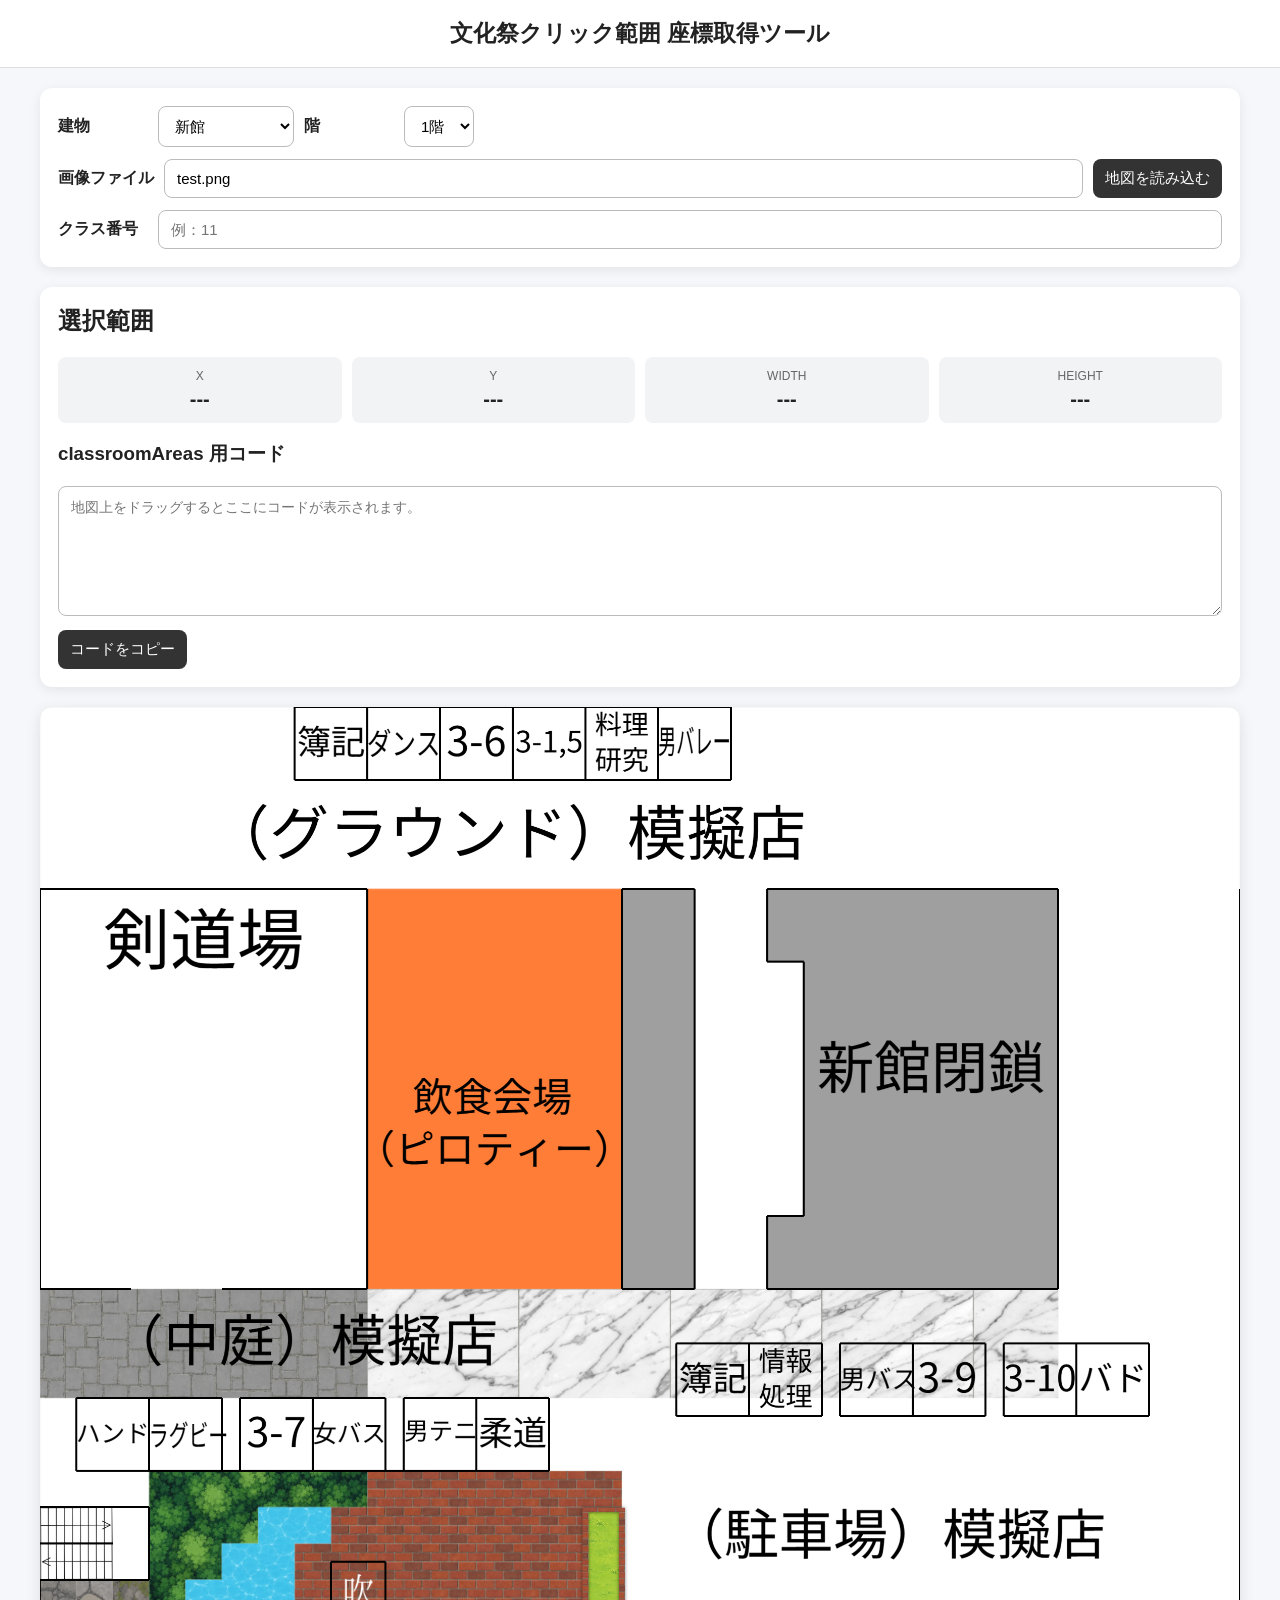
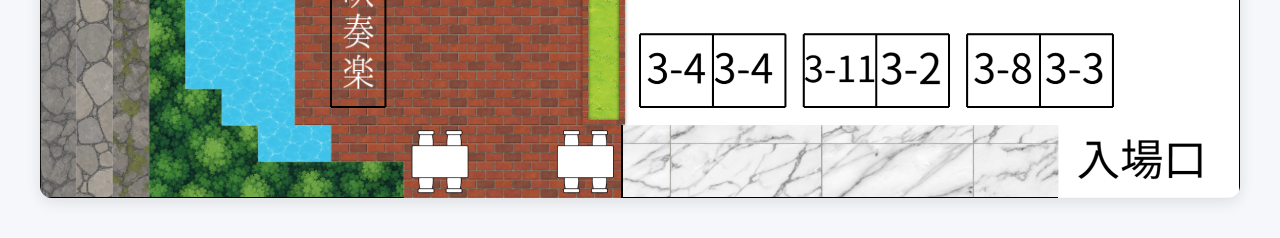
==== index.html @ afd06942 "Refactor index.html for improved structure and content" ====
<!DOCTYPE html>
<html lang="ja">

<head>
    <meta charset="UTF-8">

    <meta
        name="viewport"
        content="width=device-width, initial-scale=1.0"
    >

    <title>文化祭クリック範囲 座標取得ツール</title>

    <link
        rel="stylesheet"
        href="style.css"
    >
</head>

<body>

<header>
    <h1>文化祭クリック範囲 座標取得ツール</h1>
</header>


<!-- =========================================
     操作部分
========================================= -->

<section class="controls">

    <div class="control-row">

        <label>
            建物
        </label>

        <select id="building">

            <option value="S">
                新館
            </option>

            <option value="AB">
                AB館
            </option>

            <option value="G">
                グラウンド側
            </option>

        </select>


        <label>
            階
        </label>

        <select id="floor">

            <option value="1">
                1階
            </option>

            <option value="2">
                2階
            </option>

            <option value="3">
                3階
            </option>

            <option value="4">
                4階
            </option>

            <option value="5">
                5階
            </option>

            <option value="6">
                6階
            </option>

        </select>

    </div>


    <div class="control-row">

        <label>
            画像ファイル
        </label>

        <input
            type="text"
            id="imageFile"
            value="test.png"
            placeholder="例：test.png"
        >

        <button id="loadButton">
            地図を読み込む
        </button>

    </div>


    <div class="control-row">

        <label>
            クラス番号
        </label>

        <input
            type="text"
            id="roomName"
            placeholder="例：11"
        >

    </div>

</section>


<!-- =========================================
     座標表示
========================================= -->

<section class="coordinate-panel">

    <h2>
        選択範囲
    </h2>

    <div class="coordinate-grid">

        <div>
            <span>X</span>
            <strong id="coordX">---</strong>
        </div>

        <div>
            <span>Y</span>
            <strong id="coordY">---</strong>
        </div>

        <div>
            <span>WIDTH</span>
            <strong id="coordWidth">---</strong>
        </div>

        <div>
            <span>HEIGHT</span>
            <strong id="coordHeight">---</strong>
        </div>

    </div>


    <h3>
        classroomAreas 用コード
    </h3>

    <textarea
        id="codeOutput"
        readonly
        placeholder="地図上をドラッグするとここにコードが表示されます。"
    ></textarea>

    <button
        id="copyButton"
        class="copy-button"
    >
        コードをコピー
    </button>

</section>


<!-- =========================================
     地図
========================================= -->

<main id="map-wrapper">

    <div id="map-container">

        <img
            id="map"
            src="test.png"
            draggable="false"
            alt="校内地図"
        >

        <div id="selection"></div>

    </div>

</main>


<script src="script.js"></script>

</body>

</html>
---- style.css ----
/* =========================================
   全体
========================================= */

* {
    box-sizing: border-box;
}

html,
body {
    margin: 0;
    padding: 0;
}

body {
    font-family:
        -apple-system,
        BlinkMacSystemFont,
        "Segoe UI",
        "Noto Sans JP",
        sans-serif;

    background: #f5f7fa;
    color: #222;
}

#map {
    cursor: crosshair;
    touch-action: none;
}


/* =========================================
   ヘッダー
========================================= */

header {
    padding: 18px 20px;

    background: #fff;

    border-bottom: 1px solid #ddd;

    text-align: center;
}

header h1 {
    margin: 0;

    font-size: 23px;
}


/* =========================================
   操作パネル
========================================= */

.controls {
    width: min(1200px, 94%);

    margin: 20px auto;

    padding: 18px;

    background: #fff;

    border-radius: 12px;

    box-shadow:
        0 3px 12px rgba(0, 0, 0, 0.08);
}


.control-row {
    display: flex;

    align-items: center;

    gap: 10px;

    margin-bottom: 12px;
}

.control-row:last-child {
    margin-bottom: 0;
}


.control-row label {
    min-width: 90px;

    font-weight: 600;
}


select,
input,
button {
    padding: 10px 12px;

    font-size: 15px;

    border-radius: 8px;
}


select,
input {
    border: 1px solid #bbb;

    background: #fff;
}


input[type="text"] {
    flex: 1;

    min-width: 150px;
}


button {
    border: none;

    background: #333;

    color: #fff;

    cursor: pointer;
}


button:hover {
    opacity: 0.85;
}


/* =========================================
   座標パネル
========================================= */

.coordinate-panel {
    width: min(1200px, 94%);

    margin: 0 auto 20px;

    padding: 18px;

    background: #fff;

    border-radius: 12px;

    box-shadow:
        0 3px 12px rgba(0, 0, 0, 0.08);
}


.coordinate-panel h2,
.coordinate-panel h3 {
    margin-top: 0;
}


.coordinate-grid {
    display: grid;

    grid-template-columns:
        repeat(4, 1fr);

    gap: 10px;

    margin-bottom: 18px;
}


.coordinate-grid div {
    padding: 12px;

    background: #f1f3f5;

    border-radius: 8px;

    text-align: center;
}


.coordinate-grid span {
    display: block;

    margin-bottom: 5px;

    font-size: 12px;

    color: #666;
}


.coordinate-grid strong {
    font-size: 20px;
}


textarea {
    width: 100%;

    min-height: 130px;

    padding: 12px;

    resize: vertical;

    border: 1px solid #bbb;

    border-radius: 8px;

    font-family:
        Consolas,
        "Courier New",
        monospace;

    font-size: 14px;
}


.copy-button {
    margin-top: 10px;
}


/* =========================================
   地図
========================================= */

#map-wrapper {
    width: 100%;

    display: flex;

    justify-content: center;

    padding: 0 10px 40px;
}


#map-container {
    position: relative;

    width: min(1200px, 100%);

    overflow: hidden;

    background: #ddd;

    border-radius: 12px;

    box-shadow:
        0 4px 15px rgba(0, 0, 0, 0.1);

    touch-action: none;
}


#map {
    display: block;

    width: 100%;

    height: auto;

    user-select: none;

    -webkit-user-drag: none;
}


/* =========================================
   選択範囲
========================================= */

#selection {
    position: absolute;

    display: none;

    pointer-events: none;

    border: 2px solid #008cff;

    background: rgba(0, 140, 255, 0.18);

    z-index: 10;
}




/* =========================================
   スマホ
========================================= */

@media (max-width: 600px) {

    .control-row {
        flex-wrap: wrap;
    }

    .control-row label {
        width: 100%;
    }

    .coordinate-grid {
        grid-template-columns:
            repeat(2, 1fr);
    }

    header h1 {
        font-size: 19px;
    }

}
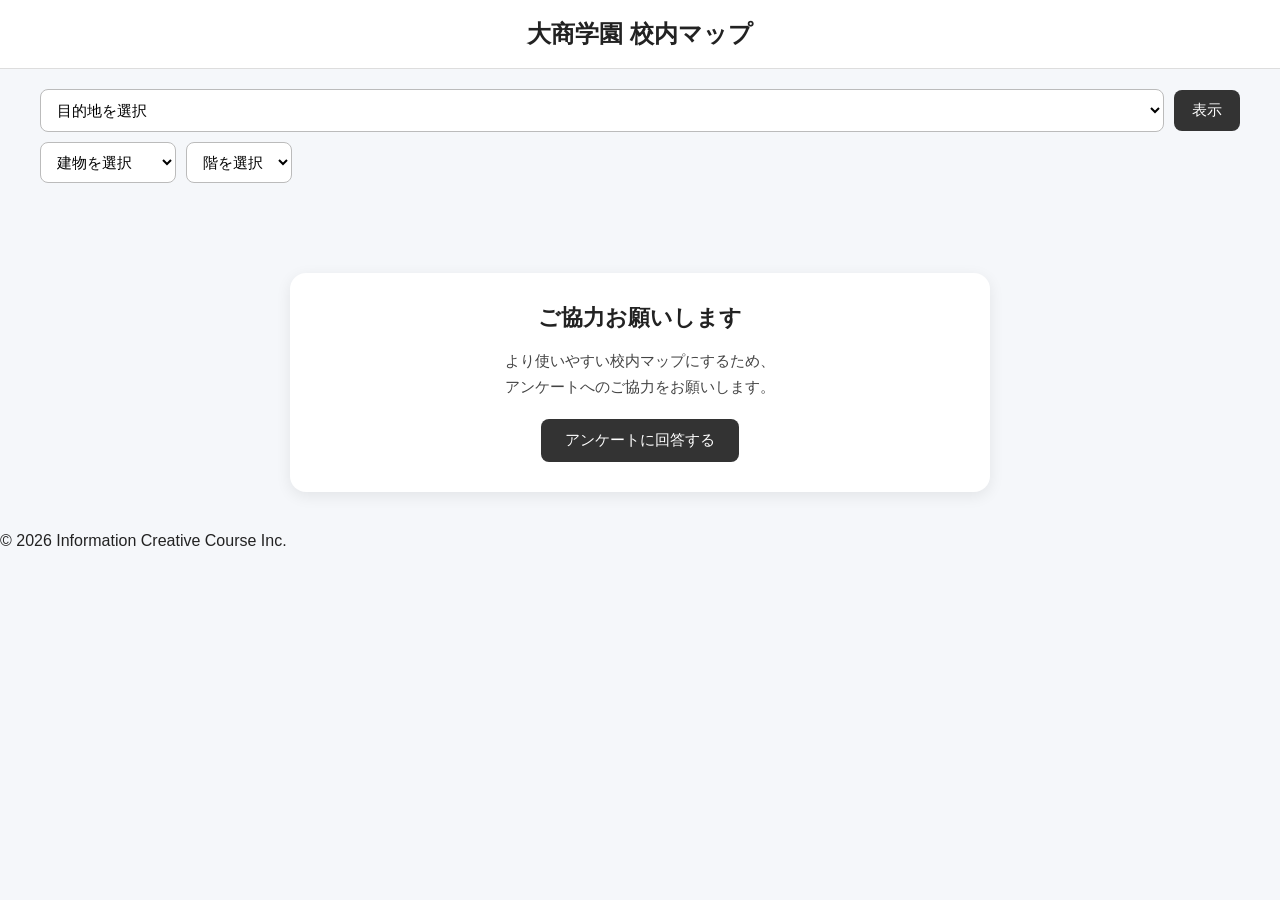
==== commit ece79b24: "Update index.html for school map application" ====
--- a/index.html
+++ b/index.html
@@ -2,204 +2,525 @@
 <html lang="ja">
 
 <head>
-    <meta charset="UTF-8">
-
-    <meta
-        name="viewport"
-        content="width=device-width, initial-scale=1.0"
-    >
-
-    <title>文化祭クリック範囲 座標取得ツール</title>
-
-    <link
-        rel="stylesheet"
-        href="style.css"
-    >
+
+<meta charset="UTF-8">
+
+<meta name="viewport"
+content="width=device-width, initial-scale=1.0">
+
+<title>大商学園 校内マップ</title>
+
+<link rel="stylesheet" href="style.css">
+
 </head>
 
+
 <body>
 
+
+<!-- =====================
+     ヘッダー
+===================== -->
+
 <header>
-    <h1>文化祭クリック範囲 座標取得ツール</h1>
+
+    <h1>
+        大商学園 校内マップ
+    </h1>
+
 </header>
 
 
-<!-- =========================================
-     操作部分
-========================================= -->
-
-<section class="controls">
-
-    <div class="control-row">
-
-        <label>
-            建物
-        </label>
-
-        <select id="building">
-
-            <option value="S">
-                新館
-            </option>
-
-            <option value="AB">
-                AB館
-            </option>
-
-            <option value="G">
-                グラウンド側
-            </option>
-
-        </select>
-
-
-        <label>
-            階
-        </label>
-
-        <select id="floor">
-
-            <option value="1">
-                1階
-            </option>
-
-            <option value="2">
-                2階
-            </option>
-
-            <option value="3">
-                3階
-            </option>
-
-            <option value="4">
-                4階
-            </option>
-
-            <option value="5">
-                5階
-            </option>
-
-            <option value="6">
-                6階
-            </option>
-
-        </select>
-
-    </div>
-
-
-    <div class="control-row">
-
-        <label>
-            画像ファイル
-        </label>
-
-        <input
-            type="text"
-            id="imageFile"
-            value="test.png"
-            placeholder="例：test.png"
-        >
-
-        <button id="loadButton">
-            地図を読み込む
-        </button>
-
-    </div>
-
-
-    <div class="control-row">
-
-        <label>
-            クラス番号
-        </label>
-
-        <input
-            type="text"
-            id="roomName"
-            placeholder="例：11"
-        >
-
-    </div>
-
-</section>
-
-
-<!-- =========================================
-     座標表示
-========================================= -->
-
-<section class="coordinate-panel">
-
-    <h2>
-        選択範囲
-    </h2>
-
-    <div class="coordinate-grid">
-
-        <div>
-            <span>X</span>
-            <strong id="coordX">---</strong>
-        </div>
-
-        <div>
-            <span>Y</span>
-            <strong id="coordY">---</strong>
-        </div>
-
-        <div>
-            <span>WIDTH</span>
-            <strong id="coordWidth">---</strong>
-        </div>
-
-        <div>
-            <span>HEIGHT</span>
-            <strong id="coordHeight">---</strong>
-        </div>
-
-    </div>
-
-
-    <h3>
-        classroomAreas 用コード
-    </h3>
-
-    <textarea
-        id="codeOutput"
-        readonly
-        placeholder="地図上をドラッグするとここにコードが表示されます。"
-    ></textarea>
-
-    <button
-        id="copyButton"
-        class="copy-button"
-    >
-        コードをコピー
+
+<!-- =====================
+     目的地選択
+===================== -->
+
+<div class="destination">
+
+    <select id="destination">
+
+        <option value="">
+            目的地を選択
+        </option>
+
+
+        <option value="Library">
+            図書室
+        </option>
+
+        <option value="Ignitionbase">
+            Ignition Base
+        </option>
+
+        <option value="Studyroom">
+            Study Room
+        </option>
+
+        <option value="Millenniumhall">
+            ミレニアムホール
+        </option>
+
+        <option value="Artroom">
+            美術室
+        </option>
+
+        <option value="Exerciseroom">
+            演習室
+        </option>
+
+        <option value="Scienceroom">
+            理科実験室
+        </option>
+
+        <option value="Kateikaroom">
+            家庭科室
+        </option>
+
+        <option value="Shodouroom">
+            書道教室
+        </option>
+
+        <option value="Hokenroom">
+            保健室
+        </option>
+
+        <option value="Jimuroom">
+            事務室
+        </option>
+
+        <option value="Shokuinroom">
+            職員室
+        </option>
+
+        <option value="Koudoutaiikukan">
+            講堂体育館
+        </option>
+
+        <option value="Shokudou">
+            食堂
+        </option>
+
+        <option value="Sinkanshokuinroom">
+            新館職員室
+        </option>
+
+        <option value="Musicroom">
+            音楽室
+        </option>
+
+        <option value="Danceroom">
+            ダンス教室
+        </option>
+
+        <option value="Gomishori">
+            ゴミ処理場
+        </option>
+
+        <option value="Informationroom">
+            新館情報処理室
+        </option>
+
+        <option value="Sinkantaiikukan">
+            新館体育館
+        </option>
+
+        <option value="TakkyuuRoom">
+            卓球場
+        </option>
+
+        <option value="Juudouroom">
+            柔道場
+        </option>
+
+        <option value="Kendouroom">
+            剣道場
+        </option>
+
+        <option value="S301">
+            S301
+        </option>
+
+        <option value="S206">
+            S206
+        </option>
+
+
+        <option value="11">
+            1-1
+        </option>
+
+        <option value="12">
+            1-2
+        </option>
+
+        <option value="13">
+            1-3
+        </option>
+
+        <option value="14">
+            1-4
+        </option>
+
+        <option value="15">
+            1-5
+        </option>
+
+        <option value="16">
+            1-6
+        </option>
+
+        <option value="17">
+            1-7
+        </option>
+
+        <option value="18">
+            1-8
+        </option>
+
+        <option value="19">
+            1-9
+        </option>
+
+        <option value="110">
+            1-10
+        </option>
+
+        <option value="111">
+            1-11
+        </option>
+
+        <option value="112">
+            1-12
+        </option>
+
+        <option value="113">
+            1-13
+        </option>
+
+        <option value="114">
+            1-14
+        </option>
+
+        <option value="115">
+            1-15
+        </option>
+
+        <option value="116">
+            1-16
+        </option>
+
+
+        <option value="21">
+            2-1
+        </option>
+
+        <option value="22">
+            2-2
+        </option>
+
+        <option value="23">
+            2-3
+        </option>
+
+        <option value="24">
+            2-4
+        </option>
+
+        <option value="25">
+            2-5
+        </option>
+
+        <option value="26">
+            2-6
+        </option>
+
+        <option value="27">
+            2-7
+        </option>
+
+        <option value="28">
+            2-8
+        </option>
+
+        <option value="29">
+            2-9
+        </option>
+
+        <option value="210">
+            2-10
+        </option>
+
+        <option value="211">
+            2-11
+        </option>
+
+        <option value="212">
+            2-12
+        </option>
+
+        <option value="213">
+            2-13
+        </option>
+
+        <option value="214">
+            2-14
+        </option>
+
+
+        <option value="31">
+            3-1
+        </option>
+
+        <option value="32">
+            3-2
+        </option>
+
+        <option value="33">
+            3-3
+        </option>
+
+        <option value="34">
+            3-4
+        </option>
+
+        <option value="35">
+            3-5
+        </option>
+
+        <option value="36">
+            3-6
+        </option>
+
+        <option value="37">
+            3-7
+        </option>
+
+        <option value="38">
+            3-8
+        </option>
+
+        <option value="39">
+            3-9
+        </option>
+
+        <option value="310">
+            3-10
+        </option>
+
+        <option value="311">
+            3-11
+        </option>
+
+        <option value="312">
+            3-12
+        </option>
+
+    </select>
+
+
+    <button onclick="showDestination()">
+        表示
     </button>
 
-</section>
-
-
-<!-- =========================================
+</div>
+
+
+
+<!-- =====================
+     建物・階
+===================== -->
+
+<div class="floor-select">
+
+
+    <select id="building">
+
+        <option value="">
+            建物を選択
+        </option>
+
+        <option value="S">
+            新館
+        </option>
+
+        <option value="AB">
+            AB館
+        </option>
+
+        <option value="G">
+            グラウンド側
+        </option>
+
+    </select>
+
+
+
+    <select id="floor">
+
+        <option value="">
+            階を選択
+        </option>
+
+    </select>
+
+
+</div>
+
+
+
+<!-- =====================
      地図
-========================================= -->
-
-<main id="map-wrapper">
+===================== -->
+
+<div id="map-wrapper">
 
     <div id="map-container">
 
         <img
             id="map"
-            src="test.png"
-            draggable="false"
-            alt="校内地図"
+            src="AB1F.png"
+            alt="校内マップ"
         >
 
-        <div id="selection"></div>
+        <div id="classroom-layer"></div>
+
+        <div id="marker"></div>
 
     </div>
 
-</main>
+</div>
+
+
+
+<!-- =====================
+     文化祭ポップアップ
+===================== -->
+
+<div
+    id="festival-modal"
+    class="festival-modal"
+>
+
+<div
+    id="festival-content"
+    class="festival-modal-content"
+>
+
+        <button
+            id="festival-close"
+            class="festival-close"
+            onclick="closeFestivalModal()"
+        >
+            ×
+        </button>
+
+
+        <h2 id="festival-title"></h2>
+
+
+        <div
+            id="festival-image-container"
+            class="festival-image-container"
+        >
+
+            <img
+                id="festival-image"
+                src=""
+                alt="文化祭企画"
+            >
+
+        </div>
+
+
+        <p id="festival-description"></p>
+
+    </div>
+
+</div>
+
+<!-- =====================
+     模擬店マップポップアップ
+===================== -->
+
+<div
+    id="stall-modal"
+    class="stall-modal"
+>
+
+    <div class="stall-modal-content">
+
+        <p>
+            模擬店マップに移動しますか？
+        </p>
+
+        <div class="stall-modal-buttons">
+
+            <button
+                id="stall-yes"
+                onclick="goToStallMap()"
+            >
+                はい
+            </button>
+
+            <button
+                id="stall-no"
+                onclick="closeStallModal()"
+            >
+                いいえ
+            </button>
+
+        </div>
+
+    </div>
+
+</div>
+
+<!-- =====================
+     アンケート
+===================== -->
+
+<section class="survey">
+
+    <h2>
+        ご協力お願いします
+    </h2>
+
+
+    <p>
+        より使いやすい校内マップにするため、<br>
+        アンケートへのご協力をお願いします。
+    </p>
+
+
+    <a
+        href="https://docs.google.com/forms/d/e/1FAIpQLScHAQ7Bb5pybXmkcQGz82Oxv5hUuDgrsDF0ePRvq0drNrjCxw/viewform"
+        target="_blank"
+        rel="noopener noreferrer"
+    >
+
+        <button>
+            アンケートに回答する
+        </button>
+
+    </a>
+
+</section>
+
+
+
+<!-- =====================
+     フッター
+===================== -->
+
+<footer>
+
+    <p>
+        © 2026 Information Creative Course Inc.
+    </p>
+
+</footer>
+
 
 
 <script src="script.js"></script>
--- a/style.css
+++ b/style.css
@@ -10,6 +10,7 @@
 body {
     margin: 0;
     padding: 0;
+    min-height: 100%;
 }
 
 body {
@@ -24,20 +25,16 @@
     color: #222;
 }
 
-#map {
-    cursor: crosshair;
-    touch-action: none;
-}
-
 
 /* =========================================
    ヘッダー
 ========================================= */
 
 header {
+    width: 100%;
     padding: 18px 20px;
 
-    background: #fff;
+    background: #ffffff;
 
     border-bottom: 1px solid #ddd;
 
@@ -47,183 +44,88 @@
 header h1 {
     margin: 0;
 
-    font-size: 23px;
-}
-
-
-/* =========================================
-   操作パネル
-========================================= */
-
-.controls {
+    font-size: 24px;
+    font-weight: 700;
+}
+
+
+/* =========================================
+   目的地選択
+========================================= */
+
+.destination {
     width: min(1200px, 94%);
-
-    margin: 20px auto;
-
-    padding: 18px;
+    margin: 20px auto 10px;
+
+    display: flex;
+    gap: 10px;
+    align-items: center;
+}
+
+.destination select {
+    flex: 1;
+    min-width: 0;
+
+    padding: 11px 12px;
+
+    font-size: 15px;
+
+    border: 1px solid #bbb;
+    border-radius: 8px;
 
     background: #fff;
 
-    border-radius: 12px;
-
-    box-shadow:
-        0 3px 12px rgba(0, 0, 0, 0.08);
-}
-
-
-.control-row {
-    display: flex;
-
-    align-items: center;
-
+    cursor: pointer;
+}
+
+.destination button {
+    padding: 11px 18px;
+
+    font-size: 15px;
+
+    border: none;
+    border-radius: 8px;
+
+    background: #333;
+    color: #fff;
+
+    cursor: pointer;
+}
+
+.destination button:hover {
+    opacity: 0.85;
+}
+
+
+/* =========================================
+   建物・階
+========================================= */
+
+.floor-select {
+    width: min(1200px, 94%);
+    margin: 0 auto 20px;
+
+    display: flex;
     gap: 10px;
-
-    margin-bottom: 12px;
-}
-
-.control-row:last-child {
-    margin-bottom: 0;
-}
-
-
-.control-row label {
-    min-width: 90px;
-
-    font-weight: 600;
-}
-
-
-select,
-input,
-button {
+}
+
+.floor-select select {
     padding: 10px 12px;
 
     font-size: 15px;
 
+    border: 1px solid #bbb;
     border-radius: 8px;
-}
-
-
-select,
-input {
-    border: 1px solid #bbb;
 
     background: #fff;
-}
-
-
-input[type="text"] {
-    flex: 1;
-
-    min-width: 150px;
-}
-
-
-button {
-    border: none;
-
-    background: #333;
-
-    color: #fff;
-
-    cursor: pointer;
-}
-
-
-button:hover {
-    opacity: 0.85;
-}
-
-
-/* =========================================
-   座標パネル
-========================================= */
-
-.coordinate-panel {
-    width: min(1200px, 94%);
-
-    margin: 0 auto 20px;
-
-    padding: 18px;
-
-    background: #fff;
-
-    border-radius: 12px;
-
-    box-shadow:
-        0 3px 12px rgba(0, 0, 0, 0.08);
-}
-
-
-.coordinate-panel h2,
-.coordinate-panel h3 {
-    margin-top: 0;
-}
-
-
-.coordinate-grid {
-    display: grid;
-
-    grid-template-columns:
-        repeat(4, 1fr);
-
-    gap: 10px;
-
-    margin-bottom: 18px;
-}
-
-
-.coordinate-grid div {
-    padding: 12px;
-
-    background: #f1f3f5;
-
-    border-radius: 8px;
-
-    text-align: center;
-}
-
-
-.coordinate-grid span {
-    display: block;
-
-    margin-bottom: 5px;
-
-    font-size: 12px;
-
-    color: #666;
-}
-
-
-.coordinate-grid strong {
-    font-size: 20px;
-}
-
-
-textarea {
-    width: 100%;
-
-    min-height: 130px;
-
-    padding: 12px;
-
-    resize: vertical;
-
-    border: 1px solid #bbb;
-
-    border-radius: 8px;
-
-    font-family:
-        Consolas,
-        "Courier New",
-        monospace;
-
-    font-size: 14px;
-}
-
-
-.copy-button {
-    margin-top: 10px;
+
+    cursor: pointer;
+}
+
+.floor-select select:focus,
+.destination select:focus {
+    outline: 2px solid #4aa3ff;
+    outline-offset: 1px;
 }
 
 
@@ -238,7 +140,7 @@
 
     justify-content: center;
 
-    padding: 0 10px 40px;
+    padding: 0 10px 30px;
 }
 
 
@@ -247,26 +149,46 @@
 
     width: min(1200px, 100%);
 
+    /*
+        JSが画像の比率に合わせて
+        高さを設定する
+    */
+    height: auto;
+
     overflow: hidden;
 
-    background: #ddd;
+    background: #e9edf2;
 
     border-radius: 12px;
 
     box-shadow:
-        0 4px 15px rgba(0, 0, 0, 0.1);
-
-    touch-action: none;
-}
-
+        0 4px 15px rgba(0, 0, 0, 0.08);
+}
+
+
+/* =========================================
+   地図画像
+========================================= */
 
 #map {
+    position: absolute;
+
+    left: 0;
+    top: 0;
+
     display: block;
 
-    width: 100%;
-
+    /*
+        width / height はJSで設定
+    */
+    width: auto;
     height: auto;
 
+    max-width: none;
+    max-height: none;
+
+    object-fit: fill;
+
     user-select: none;
 
     -webkit-user-drag: none;
@@ -274,24 +196,287 @@
 
 
 /* =========================================
-   選択範囲
-========================================= */
-
-#selection {
+   文化祭クリックレイヤー
+========================================= */
+
+#classroom-layer {
     position: absolute;
 
+    left: 0;
+    top: 0;
+
+    width: 100%;
+    height: 100%;
+
+    z-index: 10;
+
+    pointer-events: none;
+}
+
+
+.classroom-area {
+    position: absolute;
+
+    pointer-events: auto;
+
+    cursor: pointer;
+
+    background: rgba(0, 140, 255, 0);
+
+    border: 2px solid rgba(0, 140, 255, 0);
+
+    transition:
+        background 0.15s ease,
+        border-color 0.15s ease;
+}
+
+
+.classroom-area:hover {
+    background: rgba(0, 140, 255, 0.15);
+
+    border-color: rgba(0, 140, 255, 0.45);
+}
+
+/* =========================================
+   模擬店マップポップアップ
+========================================= */
+
+#stall-modal {
+    position: fixed;
+    inset: 0;
+    width: 100%;
+    height: 100%;
     display: none;
+    align-items: center;
+    justify-content: center;
+    padding: 20px;
+    background: rgba(0, 0, 0, 0.6);
+    z-index: 9998; /* festival-modalより低く */
+}
+
+#stall-modal.show {
+    display: flex;
+}
+
+.stall-modal-content {
+    width: min(360px, 90vw);
+    padding: 25px;
+    background: #ffffff;
+    border-radius: 16px;
+    text-align: center;
+    box-shadow: 0 10px 40px rgba(0, 0, 0, 0.3);
+}
+
+.stall-modal-content p {
+    margin: 0 0 20px;
+    font-size: 16px;
+    line-height: 1.6;
+}
+
+.stall-modal-buttons {
+    display: flex;
+    gap: 12px;
+    justify-content: center;
+}
+
+.stall-modal-buttons button {
+    padding: 10px 22px;
+    font-size: 15px;
+    border: none;
+    border-radius: 8px;
+    cursor: pointer;
+}
+
+#stall-yes {
+    background: #333;
+    color: #fff;
+}
+
+#stall-no {
+    background: #eee;
+    color: #333;
+}
+
+#stall-yes:hover,
+#stall-no:hover {
+    opacity: 0.85;
+}
+
+/* =========================================
+   目的地マーカー
+========================================= */
+
+#marker {
+    position: absolute;
+
+    width: 22px;
+    height: 22px;
+
+    margin-left: -11px;
+    margin-top: -11px;
+
+    border-radius: 50%;
+
+    background: #00e5ff;
+
+    border: 3px solid white;
+
+    box-shadow:
+        0 0 0 2px #00a9bd,
+        0 0 15px rgba(0, 229, 255, 0.8);
+
+    z-index: 20;
+
+    display: none;
 
     pointer-events: none;
 
-    border: 2px solid #008cff;
-
-    background: rgba(0, 140, 255, 0.18);
-
-    z-index: 10;
-}
-
-
+    animation: markerPulse 1.4s infinite;
+}
+
+/* =========================================
+   文化祭ポップアップ
+========================================= */
+
+#festival-modal {
+    position: fixed;
+
+    inset: 0;
+
+    width: 100%;
+    height: 100%;
+
+    display: none;
+
+    align-items: center;
+    justify-content: center;
+
+    padding: 20px;
+
+    background: rgba(0, 0, 0, 0.6);
+
+    z-index: 9999;
+}
+
+#festival-modal.show {
+    display: flex;
+}
+
+
+/* =========================================
+   ポップアップ本体
+========================================= */
+
+#festival-modal .festival-modal-content {
+    position: relative;
+
+    width: min(700px, 95vw);
+    max-height: 90vh;
+
+    overflow-y: auto;
+
+    padding: 25px;
+
+    background: #ffffff;
+
+    border-radius: 16px;
+
+    box-shadow:
+        0 10px 40px rgba(0, 0, 0, 0.3);
+}
+
+
+/* =========================================
+   閉じるボタン
+========================================= */
+
+#festival-modal .festival-close {
+    position: absolute;
+
+    top: 10px;
+    right: 14px;
+
+    width: 36px;
+    height: 36px;
+
+    display: flex;
+    align-items: center;
+    justify-content: center;
+
+    border: none;
+    border-radius: 50%;
+
+    background: #eeeeee;
+
+    color: #333;
+
+    font-size: 24px;
+    line-height: 1;
+
+    cursor: pointer;
+
+    z-index: 2;
+}
+
+#festival-modal .festival-close:hover {
+    background: #dddddd;
+}
+
+
+/* =========================================
+   タイトル
+========================================= */
+
+#festival-title {
+    margin: 0 45px 18px 0;
+
+    font-size: 24px;
+    font-weight: 700;
+
+    line-height: 1.5;
+}
+
+
+/* =========================================
+   画像
+========================================= */
+
+#festival-image-container {
+    width: 100%;
+
+    margin-bottom: 18px;
+
+    text-align: center;
+}
+
+#festival-image {
+    display: block;
+
+    width: 100%;
+    max-width: 100%;
+    max-height: 50vh;
+
+    margin: 0 auto;
+
+    object-fit: contain;
+
+    border-radius: 10px;
+}
+
+
+/* =========================================
+   説明
+========================================= */
+
+#festival-description {
+    margin: 0;
+
+    font-size: 16px;
+
+    line-height: 1.7;
+
+    white-space: pre-wrap;
+}
 
 
 /* =========================================
@@ -300,21 +485,80 @@
 
 @media (max-width: 600px) {
 
-    .control-row {
-        flex-wrap: wrap;
+    #festival-modal {
+        padding: 10px;
     }
 
-    .control-row label {
+    #festival-modal .festival-modal-content {
         width: 100%;
+        max-height: 92vh;
+
+        padding: 20px;
     }
 
-    .coordinate-grid {
-        grid-template-columns:
-            repeat(2, 1fr);
+    #festival-title {
+        font-size: 20px;
+
+        margin-right: 35px;
     }
 
-    header h1 {
-        font-size: 19px;
+    #festival-description {
+        font-size: 15px;
     }
 
 }
+
+
+/* =========================================
+   アンケートセクション
+========================================= */
+
+.survey {
+    width: min(700px, 94%);
+    margin: 40px auto;
+
+    padding: 30px 25px;
+
+    background: #ffffff;
+
+    border-radius: 16px;
+
+    box-shadow:
+        0 4px 15px rgba(0, 0, 0, 0.08);
+
+    text-align: center;
+}
+
+.survey h2 {
+    margin: 0 0 15px;
+
+    font-size: 22px;
+    font-weight: 700;
+}
+
+.survey p {
+    margin: 0 0 20px;
+
+    font-size: 15px;
+    line-height: 1.7;
+
+    color: #444;
+}
+
+.survey button {
+    padding: 12px 24px;
+
+    font-size: 15px;
+
+    border: none;
+    border-radius: 8px;
+
+    background: #333;
+    color: #fff;
+
+    cursor: pointer;
+}
+
+.survey button:hover {
+    opacity: 0.85;
+}
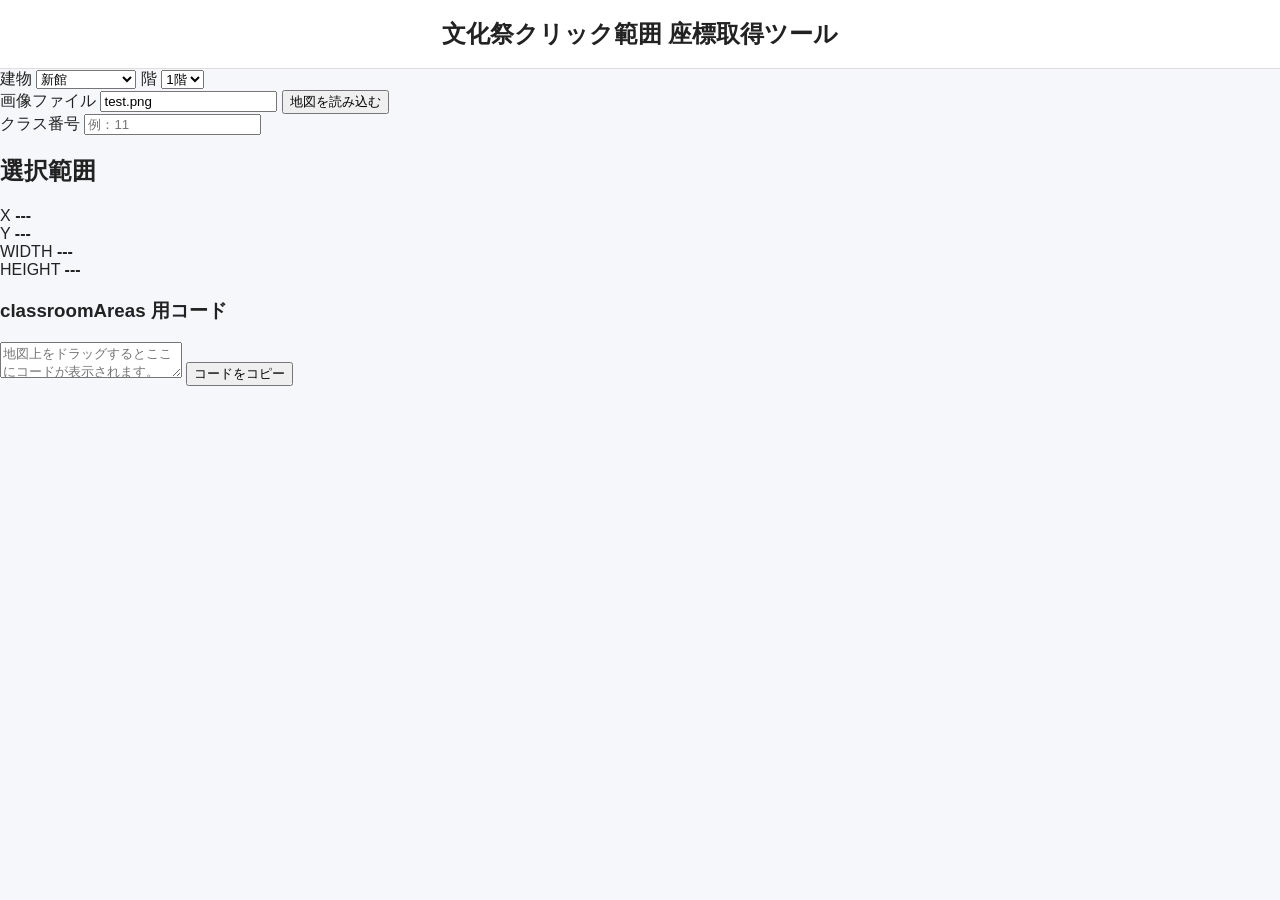
==== commit df890b11: "Update HTML structure and content for index.html" ====
--- a/index.html
+++ b/index.html
@@ -2,525 +2,204 @@
 <html lang="ja">
 
 <head>
-
-<meta charset="UTF-8">
-
-<meta name="viewport"
-content="width=device-width, initial-scale=1.0">
-
-<title>大商学園 校内マップ</title>
-
-<link rel="stylesheet" href="style.css">
-
+    <meta charset="UTF-8">
+
+    <meta
+        name="viewport"
+        content="width=device-width, initial-scale=1.0"
+    >
+
+    <title>文化祭クリック範囲 座標取得ツール</title>
+
+    <link
+        rel="stylesheet"
+        href="style.css"
+    >
 </head>
 
-
 <body>
 
-
-<!-- =====================
-     ヘッダー
-===================== -->
-
 <header>
-
-    <h1>
-        大商学園 校内マップ
-    </h1>
-
+    <h1>文化祭クリック範囲 座標取得ツール</h1>
 </header>
 
 
-
-<!-- =====================
-     目的地選択
-===================== -->
-
-<div class="destination">
-
-    <select id="destination">
-
-        <option value="">
-            目的地を選択
-        </option>
-
-
-        <option value="Library">
-            図書室
-        </option>
-
-        <option value="Ignitionbase">
-            Ignition Base
-        </option>
-
-        <option value="Studyroom">
-            Study Room
-        </option>
-
-        <option value="Millenniumhall">
-            ミレニアムホール
-        </option>
-
-        <option value="Artroom">
-            美術室
-        </option>
-
-        <option value="Exerciseroom">
-            演習室
-        </option>
-
-        <option value="Scienceroom">
-            理科実験室
-        </option>
-
-        <option value="Kateikaroom">
-            家庭科室
-        </option>
-
-        <option value="Shodouroom">
-            書道教室
-        </option>
-
-        <option value="Hokenroom">
-            保健室
-        </option>
-
-        <option value="Jimuroom">
-            事務室
-        </option>
-
-        <option value="Shokuinroom">
-            職員室
-        </option>
-
-        <option value="Koudoutaiikukan">
-            講堂体育館
-        </option>
-
-        <option value="Shokudou">
-            食堂
-        </option>
-
-        <option value="Sinkanshokuinroom">
-            新館職員室
-        </option>
-
-        <option value="Musicroom">
-            音楽室
-        </option>
-
-        <option value="Danceroom">
-            ダンス教室
-        </option>
-
-        <option value="Gomishori">
-            ゴミ処理場
-        </option>
-
-        <option value="Informationroom">
-            新館情報処理室
-        </option>
-
-        <option value="Sinkantaiikukan">
-            新館体育館
-        </option>
-
-        <option value="TakkyuuRoom">
-            卓球場
-        </option>
-
-        <option value="Juudouroom">
-            柔道場
-        </option>
-
-        <option value="Kendouroom">
-            剣道場
-        </option>
-
-        <option value="S301">
-            S301
-        </option>
-
-        <option value="S206">
-            S206
-        </option>
-
-
-        <option value="11">
-            1-1
-        </option>
-
-        <option value="12">
-            1-2
-        </option>
-
-        <option value="13">
-            1-3
-        </option>
-
-        <option value="14">
-            1-4
-        </option>
-
-        <option value="15">
-            1-5
-        </option>
-
-        <option value="16">
-            1-6
-        </option>
-
-        <option value="17">
-            1-7
-        </option>
-
-        <option value="18">
-            1-8
-        </option>
-
-        <option value="19">
-            1-9
-        </option>
-
-        <option value="110">
-            1-10
-        </option>
-
-        <option value="111">
-            1-11
-        </option>
-
-        <option value="112">
-            1-12
-        </option>
-
-        <option value="113">
-            1-13
-        </option>
-
-        <option value="114">
-            1-14
-        </option>
-
-        <option value="115">
-            1-15
-        </option>
-
-        <option value="116">
-            1-16
-        </option>
-
-
-        <option value="21">
-            2-1
-        </option>
-
-        <option value="22">
-            2-2
-        </option>
-
-        <option value="23">
-            2-3
-        </option>
-
-        <option value="24">
-            2-4
-        </option>
-
-        <option value="25">
-            2-5
-        </option>
-
-        <option value="26">
-            2-6
-        </option>
-
-        <option value="27">
-            2-7
-        </option>
-
-        <option value="28">
-            2-8
-        </option>
-
-        <option value="29">
-            2-9
-        </option>
-
-        <option value="210">
-            2-10
-        </option>
-
-        <option value="211">
-            2-11
-        </option>
-
-        <option value="212">
-            2-12
-        </option>
-
-        <option value="213">
-            2-13
-        </option>
-
-        <option value="214">
-            2-14
-        </option>
-
-
-        <option value="31">
-            3-1
-        </option>
-
-        <option value="32">
-            3-2
-        </option>
-
-        <option value="33">
-            3-3
-        </option>
-
-        <option value="34">
-            3-4
-        </option>
-
-        <option value="35">
-            3-5
-        </option>
-
-        <option value="36">
-            3-6
-        </option>
-
-        <option value="37">
-            3-7
-        </option>
-
-        <option value="38">
-            3-8
-        </option>
-
-        <option value="39">
-            3-9
-        </option>
-
-        <option value="310">
-            3-10
-        </option>
-
-        <option value="311">
-            3-11
-        </option>
-
-        <option value="312">
-            3-12
-        </option>
-
-    </select>
-
-
-    <button onclick="showDestination()">
-        表示
+<!-- =========================================
+     操作部分
+========================================= -->
+
+<section class="controls">
+
+    <div class="control-row">
+
+        <label>
+            建物
+        </label>
+
+        <select id="building">
+
+            <option value="S">
+                新館
+            </option>
+
+            <option value="AB">
+                AB館
+            </option>
+
+            <option value="G">
+                グラウンド側
+            </option>
+
+        </select>
+
+
+        <label>
+            階
+        </label>
+
+        <select id="floor">
+
+            <option value="1">
+                1階
+            </option>
+
+            <option value="2">
+                2階
+            </option>
+
+            <option value="3">
+                3階
+            </option>
+
+            <option value="4">
+                4階
+            </option>
+
+            <option value="5">
+                5階
+            </option>
+
+            <option value="6">
+                6階
+            </option>
+
+        </select>
+
+    </div>
+
+
+    <div class="control-row">
+
+        <label>
+            画像ファイル
+        </label>
+
+        <input
+            type="text"
+            id="imageFile"
+            value="test.png"
+            placeholder="例：test.png"
+        >
+
+        <button id="loadButton">
+            地図を読み込む
+        </button>
+
+    </div>
+
+
+    <div class="control-row">
+
+        <label>
+            クラス番号
+        </label>
+
+        <input
+            type="text"
+            id="roomName"
+            placeholder="例：11"
+        >
+
+    </div>
+
+</section>
+
+
+<!-- =========================================
+     座標表示
+========================================= -->
+
+<section class="coordinate-panel">
+
+    <h2>
+        選択範囲
+    </h2>
+
+    <div class="coordinate-grid">
+
+        <div>
+            <span>X</span>
+            <strong id="coordX">---</strong>
+        </div>
+
+        <div>
+            <span>Y</span>
+            <strong id="coordY">---</strong>
+        </div>
+
+        <div>
+            <span>WIDTH</span>
+            <strong id="coordWidth">---</strong>
+        </div>
+
+        <div>
+            <span>HEIGHT</span>
+            <strong id="coordHeight">---</strong>
+        </div>
+
+    </div>
+
+
+    <h3>
+        classroomAreas 用コード
+    </h3>
+
+    <textarea
+        id="codeOutput"
+        readonly
+        placeholder="地図上をドラッグするとここにコードが表示されます。"
+    ></textarea>
+
+    <button
+        id="copyButton"
+        class="copy-button"
+    >
+        コードをコピー
     </button>
 
-</div>
-
-
-
-<!-- =====================
-     建物・階
-===================== -->
-
-<div class="floor-select">
-
-
-    <select id="building">
-
-        <option value="">
-            建物を選択
-        </option>
-
-        <option value="S">
-            新館
-        </option>
-
-        <option value="AB">
-            AB館
-        </option>
-
-        <option value="G">
-            グラウンド側
-        </option>
-
-    </select>
-
-
-
-    <select id="floor">
-
-        <option value="">
-            階を選択
-        </option>
-
-    </select>
-
-
-</div>
-
-
-
-<!-- =====================
+</section>
+
+
+<!-- =========================================
      地図
-===================== -->
-
-<div id="map-wrapper">
+========================================= -->
+
+<main id="map-wrapper">
 
     <div id="map-container">
 
         <img
             id="map"
-            src="AB1F.png"
-            alt="校内マップ"
+            src="test.png"
+            draggable="false"
+            alt="校内地図"
         >
 
-        <div id="classroom-layer"></div>
-
-        <div id="marker"></div>
-
-    </div>
-
-</div>
-
-
-
-<!-- =====================
-     文化祭ポップアップ
-===================== -->
-
-<div
-    id="festival-modal"
-    class="festival-modal"
->
-
-<div
-    id="festival-content"
-    class="festival-modal-content"
->
-
-        <button
-            id="festival-close"
-            class="festival-close"
-            onclick="closeFestivalModal()"
-        >
-            ×
-        </button>
-
-
-        <h2 id="festival-title"></h2>
-
-
-        <div
-            id="festival-image-container"
-            class="festival-image-container"
-        >
-
-            <img
-                id="festival-image"
-                src=""
-                alt="文化祭企画"
-            >
-
-        </div>
-
-
-        <p id="festival-description"></p>
-
-    </div>
-
-</div>
-
-<!-- =====================
-     模擬店マップポップアップ
-===================== -->
-
-<div
-    id="stall-modal"
-    class="stall-modal"
->
-
-    <div class="stall-modal-content">
-
-        <p>
-            模擬店マップに移動しますか？
-        </p>
-
-        <div class="stall-modal-buttons">
-
-            <button
-                id="stall-yes"
-                onclick="goToStallMap()"
-            >
-                はい
-            </button>
-
-            <button
-                id="stall-no"
-                onclick="closeStallModal()"
-            >
-                いいえ
-            </button>
-
-        </div>
-
-    </div>
-
-</div>
-
-<!-- =====================
-     アンケート
-===================== -->
-
-<section class="survey">
-
-    <h2>
-        ご協力お願いします
-    </h2>
-
-
-    <p>
-        より使いやすい校内マップにするため、<br>
-        アンケートへのご協力をお願いします。
-    </p>
-
-
-    <a
-        href="https://docs.google.com/forms/d/e/1FAIpQLScHAQ7Bb5pybXmkcQGz82Oxv5hUuDgrsDF0ePRvq0drNrjCxw/viewform"
-        target="_blank"
-        rel="noopener noreferrer"
-    >
-
-        <button>
-            アンケートに回答する
-        </button>
-
-    </a>
-
-</section>
-
-
-
-<!-- =====================
-     フッター
-===================== -->
-
-<footer>
-
-    <p>
-        © 2026 Information Creative Course Inc.
-    </p>
-
-</footer>
-
+        <div id="selection"></div>
+
+    </div>
+
+</main>
 
 
 <script src="script.js"></script>
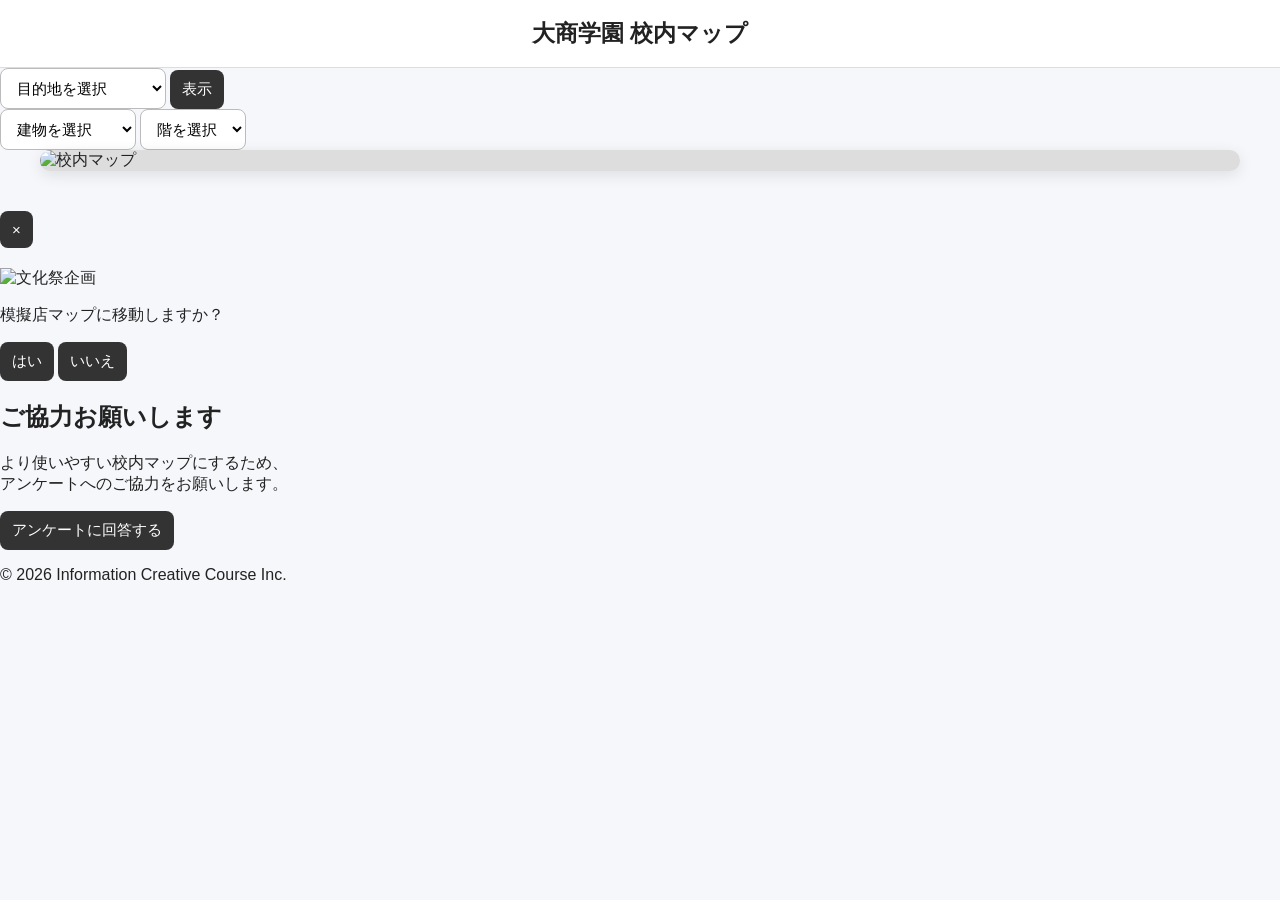
==== commit 730c7eb1: "Update index.html" ====
--- a/index.html
+++ b/index.html
@@ -2,204 +2,525 @@
 <html lang="ja">
 
 <head>
-    <meta charset="UTF-8">
-
-    <meta
-        name="viewport"
-        content="width=device-width, initial-scale=1.0"
-    >
-
-    <title>文化祭クリック範囲 座標取得ツール</title>
-
-    <link
-        rel="stylesheet"
-        href="style.css"
-    >
+
+<meta charset="UTF-8">
+
+<meta name="viewport"
+content="width=device-width, initial-scale=1.0">
+
+<title>大商学園 校内マップ</title>
+
+<link rel="stylesheet" href="style.css">
+
 </head>
 
+
 <body>
 
+
+<!-- =====================
+     ヘッダー
+===================== -->
+
 <header>
-    <h1>文化祭クリック範囲 座標取得ツール</h1>
+
+    <h1>
+        大商学園 校内マップ
+    </h1>
+
 </header>
 
 
-<!-- =========================================
-     操作部分
-========================================= -->
-
-<section class="controls">
-
-    <div class="control-row">
-
-        <label>
-            建物
-        </label>
-
-        <select id="building">
-
-            <option value="S">
-                新館
-            </option>
-
-            <option value="AB">
-                AB館
-            </option>
-
-            <option value="G">
-                グラウンド側
-            </option>
-
-        </select>
-
-
-        <label>
-            階
-        </label>
-
-        <select id="floor">
-
-            <option value="1">
-                1階
-            </option>
-
-            <option value="2">
-                2階
-            </option>
-
-            <option value="3">
-                3階
-            </option>
-
-            <option value="4">
-                4階
-            </option>
-
-            <option value="5">
-                5階
-            </option>
-
-            <option value="6">
-                6階
-            </option>
-
-        </select>
-
-    </div>
-
-
-    <div class="control-row">
-
-        <label>
-            画像ファイル
-        </label>
-
-        <input
-            type="text"
-            id="imageFile"
-            value="test.png"
-            placeholder="例：test.png"
-        >
-
-        <button id="loadButton">
-            地図を読み込む
-        </button>
-
-    </div>
-
-
-    <div class="control-row">
-
-        <label>
-            クラス番号
-        </label>
-
-        <input
-            type="text"
-            id="roomName"
-            placeholder="例：11"
-        >
-
-    </div>
-
-</section>
-
-
-<!-- =========================================
-     座標表示
-========================================= -->
-
-<section class="coordinate-panel">
-
-    <h2>
-        選択範囲
-    </h2>
-
-    <div class="coordinate-grid">
-
-        <div>
-            <span>X</span>
-            <strong id="coordX">---</strong>
-        </div>
-
-        <div>
-            <span>Y</span>
-            <strong id="coordY">---</strong>
-        </div>
-
-        <div>
-            <span>WIDTH</span>
-            <strong id="coordWidth">---</strong>
-        </div>
-
-        <div>
-            <span>HEIGHT</span>
-            <strong id="coordHeight">---</strong>
-        </div>
-
-    </div>
-
-
-    <h3>
-        classroomAreas 用コード
-    </h3>
-
-    <textarea
-        id="codeOutput"
-        readonly
-        placeholder="地図上をドラッグするとここにコードが表示されます。"
-    ></textarea>
-
-    <button
-        id="copyButton"
-        class="copy-button"
-    >
-        コードをコピー
+
+<!-- =====================
+     目的地選択
+===================== -->
+
+<div class="destination">
+
+    <select id="destination">
+
+        <option value="">
+            目的地を選択
+        </option>
+
+
+        <option value="Library">
+            図書室
+        </option>
+
+        <option value="Ignitionbase">
+            Ignition Base
+        </option>
+
+        <option value="Studyroom">
+            Study Room
+        </option>
+
+        <option value="Millenniumhall">
+            ミレニアムホール
+        </option>
+
+        <option value="Artroom">
+            美術室
+        </option>
+
+        <option value="Exerciseroom">
+            演習室
+        </option>
+
+        <option value="Scienceroom">
+            理科実験室
+        </option>
+
+        <option value="Kateikaroom">
+            家庭科室
+        </option>
+
+        <option value="Shodouroom">
+            書道教室
+        </option>
+
+        <option value="Hokenroom">
+            保健室
+        </option>
+
+        <option value="Jimuroom">
+            事務室
+        </option>
+
+        <option value="Shokuinroom">
+            職員室
+        </option>
+
+        <option value="Koudoutaiikukan">
+            講堂体育館
+        </option>
+
+        <option value="Shokudou">
+            食堂
+        </option>
+
+        <option value="Sinkanshokuinroom">
+            新館職員室
+        </option>
+
+        <option value="Musicroom">
+            音楽室
+        </option>
+
+        <option value="Danceroom">
+            ダンス教室
+        </option>
+
+        <option value="Gomishori">
+            ゴミ処理場
+        </option>
+
+        <option value="Informationroom">
+            新館情報処理室
+        </option>
+
+        <option value="Sinkantaiikukan">
+            新館体育館
+        </option>
+
+        <option value="TakkyuuRoom">
+            卓球場
+        </option>
+
+        <option value="Juudouroom">
+            柔道場
+        </option>
+
+        <option value="Kendouroom">
+            剣道場
+        </option>
+
+        <option value="S301">
+            S301
+        </option>
+
+        <option value="S206">
+            S206
+        </option>
+
+
+        <option value="11">
+            1-1
+        </option>
+
+        <option value="12">
+            1-2
+        </option>
+
+        <option value="13">
+            1-3
+        </option>
+
+        <option value="14">
+            1-4
+        </option>
+
+        <option value="15">
+            1-5
+        </option>
+
+        <option value="16">
+            1-6
+        </option>
+
+        <option value="17">
+            1-7
+        </option>
+
+        <option value="18">
+            1-8
+        </option>
+
+        <option value="19">
+            1-9
+        </option>
+
+        <option value="110">
+            1-10
+        </option>
+
+        <option value="111">
+            1-11
+        </option>
+
+        <option value="112">
+            1-12
+        </option>
+
+        <option value="113">
+            1-13
+        </option>
+
+        <option value="114">
+            1-14
+        </option>
+
+        <option value="115">
+            1-15
+        </option>
+
+        <option value="116">
+            1-16
+        </option>
+
+
+        <option value="21">
+            2-1
+        </option>
+
+        <option value="22">
+            2-2
+        </option>
+
+        <option value="23">
+            2-3
+        </option>
+
+        <option value="24">
+            2-4
+        </option>
+
+        <option value="25">
+            2-5
+        </option>
+
+        <option value="26">
+            2-6
+        </option>
+
+        <option value="27">
+            2-7
+        </option>
+
+        <option value="28">
+            2-8
+        </option>
+
+        <option value="29">
+            2-9
+        </option>
+
+        <option value="210">
+            2-10
+        </option>
+
+        <option value="211">
+            2-11
+        </option>
+
+        <option value="212">
+            2-12
+        </option>
+
+        <option value="213">
+            2-13
+        </option>
+
+        <option value="214">
+            2-14
+        </option>
+
+
+        <option value="31">
+            3-1
+        </option>
+
+        <option value="32">
+            3-2
+        </option>
+
+        <option value="33">
+            3-3
+        </option>
+
+        <option value="34">
+            3-4
+        </option>
+
+        <option value="35">
+            3-5
+        </option>
+
+        <option value="36">
+            3-6
+        </option>
+
+        <option value="37">
+            3-7
+        </option>
+
+        <option value="38">
+            3-8
+        </option>
+
+        <option value="39">
+            3-9
+        </option>
+
+        <option value="310">
+            3-10
+        </option>
+
+        <option value="311">
+            3-11
+        </option>
+
+        <option value="312">
+            3-12
+        </option>
+
+    </select>
+
+
+    <button onclick="showDestination()">
+        表示
     </button>
 
-</section>
-
-
-<!-- =========================================
+</div>
+
+
+
+<!-- =====================
+     建物・階
+===================== -->
+
+<div class="floor-select">
+
+
+    <select id="building">
+
+        <option value="">
+            建物を選択
+        </option>
+
+        <option value="S">
+            新館
+        </option>
+
+        <option value="AB">
+            AB館
+        </option>
+
+        <option value="G">
+            グラウンド側
+        </option>
+
+    </select>
+
+
+
+    <select id="floor">
+
+        <option value="">
+            階を選択
+        </option>
+
+    </select>
+
+
+</div>
+
+
+
+<!-- =====================
      地図
-========================================= -->
-
-<main id="map-wrapper">
+===================== -->
+
+<div id="map-wrapper">
 
     <div id="map-container">
 
         <img
             id="map"
-            src="test.png"
-            draggable="false"
-            alt="校内地図"
+            src="AB1F.png"
+            alt="校内マップ"
         >
 
-        <div id="selection"></div>
+        <div id="classroom-layer"></div>
+
+        <div id="marker"></div>
 
     </div>
 
-</main>
+</div>
+
+
+
+<!-- =====================
+     文化祭ポップアップ
+===================== -->
+
+<div
+    id="festival-modal"
+    class="festival-modal"
+>
+
+<div
+    id="festival-content"
+    class="festival-modal-content"
+>
+
+        <button
+            id="festival-close"
+            class="festival-close"
+            onclick="closeFestivalModal()"
+        >
+            ×
+        </button>
+
+
+        <h2 id="festival-title"></h2>
+
+
+        <div
+            id="festival-image-container"
+            class="festival-image-container"
+        >
+
+            <img
+                id="festival-image"
+                src=""
+                alt="文化祭企画"
+            >
+
+        </div>
+
+
+        <p id="festival-description"></p>
+
+    </div>
+
+</div>
+
+<!-- =====================
+     模擬店マップポップアップ
+===================== -->
+
+<div
+    id="stall-modal"
+    class="stall-modal"
+>
+
+    <div class="stall-modal-content">
+
+        <p>
+            模擬店マップに移動しますか？
+        </p>
+
+        <div class="stall-modal-buttons">
+
+            <button
+                id="stall-yes"
+                onclick="goToStallMap()"
+            >
+                はい
+            </button>
+
+            <button
+                id="stall-no"
+                onclick="closeStallModal()"
+            >
+                いいえ
+            </button>
+
+        </div>
+
+    </div>
+
+</div>
+
+<!-- =====================
+     アンケート
+===================== -->
+
+<section class="survey">
+
+    <h2>
+        ご協力お願いします
+    </h2>
+
+
+    <p>
+        より使いやすい校内マップにするため、<br>
+        アンケートへのご協力をお願いします。
+    </p>
+
+
+    <a
+        href="https://docs.google.com/forms/d/e/1FAIpQLScHAQ7Bb5pybXmkcQGz82Oxv5hUuDgrsDF0ePRvq0drNrjCxw/viewform"
+        target="_blank"
+        rel="noopener noreferrer"
+    >
+
+        <button>
+            アンケートに回答する
+        </button>
+
+    </a>
+
+</section>
+
+
+
+<!-- =====================
+     フッター
+===================== -->
+
+<footer>
+
+    <p>
+        © 2026 Information Creative Course Inc.
+    </p>
+
+</footer>
+
 
 
 <script src="script.js"></script>
--- a/style.css
+++ b/style.css
@@ -10,7 +10,6 @@
 body {
     margin: 0;
     padding: 0;
-    min-height: 100%;
 }
 
 body {
@@ -25,16 +24,20 @@
     color: #222;
 }
 
+#map {
+    cursor: crosshair;
+    touch-action: none;
+}
+
 
 /* =========================================
    ヘッダー
 ========================================= */
 
 header {
-    width: 100%;
     padding: 18px 20px;
 
-    background: #ffffff;
+    background: #fff;
 
     border-bottom: 1px solid #ddd;
 
@@ -44,88 +47,183 @@
 header h1 {
     margin: 0;
 
-    font-size: 24px;
-    font-weight: 700;
-}
-
-
-/* =========================================
-   目的地選択
-========================================= */
-
-.destination {
+    font-size: 23px;
+}
+
+
+/* =========================================
+   操作パネル
+========================================= */
+
+.controls {
     width: min(1200px, 94%);
-    margin: 20px auto 10px;
-
+
+    margin: 20px auto;
+
+    padding: 18px;
+
+    background: #fff;
+
+    border-radius: 12px;
+
+    box-shadow:
+        0 3px 12px rgba(0, 0, 0, 0.08);
+}
+
+
+.control-row {
     display: flex;
+
+    align-items: center;
+
     gap: 10px;
-    align-items: center;
-}
-
-.destination select {
+
+    margin-bottom: 12px;
+}
+
+.control-row:last-child {
+    margin-bottom: 0;
+}
+
+
+.control-row label {
+    min-width: 90px;
+
+    font-weight: 600;
+}
+
+
+select,
+input,
+button {
+    padding: 10px 12px;
+
+    font-size: 15px;
+
+    border-radius: 8px;
+}
+
+
+select,
+input {
+    border: 1px solid #bbb;
+
+    background: #fff;
+}
+
+
+input[type="text"] {
     flex: 1;
-    min-width: 0;
-
-    padding: 11px 12px;
-
-    font-size: 15px;
+
+    min-width: 150px;
+}
+
+
+button {
+    border: none;
+
+    background: #333;
+
+    color: #fff;
+
+    cursor: pointer;
+}
+
+
+button:hover {
+    opacity: 0.85;
+}
+
+
+/* =========================================
+   座標パネル
+========================================= */
+
+.coordinate-panel {
+    width: min(1200px, 94%);
+
+    margin: 0 auto 20px;
+
+    padding: 18px;
+
+    background: #fff;
+
+    border-radius: 12px;
+
+    box-shadow:
+        0 3px 12px rgba(0, 0, 0, 0.08);
+}
+
+
+.coordinate-panel h2,
+.coordinate-panel h3 {
+    margin-top: 0;
+}
+
+
+.coordinate-grid {
+    display: grid;
+
+    grid-template-columns:
+        repeat(4, 1fr);
+
+    gap: 10px;
+
+    margin-bottom: 18px;
+}
+
+
+.coordinate-grid div {
+    padding: 12px;
+
+    background: #f1f3f5;
+
+    border-radius: 8px;
+
+    text-align: center;
+}
+
+
+.coordinate-grid span {
+    display: block;
+
+    margin-bottom: 5px;
+
+    font-size: 12px;
+
+    color: #666;
+}
+
+
+.coordinate-grid strong {
+    font-size: 20px;
+}
+
+
+textarea {
+    width: 100%;
+
+    min-height: 130px;
+
+    padding: 12px;
+
+    resize: vertical;
 
     border: 1px solid #bbb;
+
     border-radius: 8px;
 
-    background: #fff;
-
-    cursor: pointer;
-}
-
-.destination button {
-    padding: 11px 18px;
-
-    font-size: 15px;
-
-    border: none;
-    border-radius: 8px;
-
-    background: #333;
-    color: #fff;
-
-    cursor: pointer;
-}
-
-.destination button:hover {
-    opacity: 0.85;
-}
-
-
-/* =========================================
-   建物・階
-========================================= */
-
-.floor-select {
-    width: min(1200px, 94%);
-    margin: 0 auto 20px;
-
-    display: flex;
-    gap: 10px;
-}
-
-.floor-select select {
-    padding: 10px 12px;
-
-    font-size: 15px;
-
-    border: 1px solid #bbb;
-    border-radius: 8px;
-
-    background: #fff;
-
-    cursor: pointer;
-}
-
-.floor-select select:focus,
-.destination select:focus {
-    outline: 2px solid #4aa3ff;
-    outline-offset: 1px;
+    font-family:
+        Consolas,
+        "Courier New",
+        monospace;
+
+    font-size: 14px;
+}
+
+
+.copy-button {
+    margin-top: 10px;
 }
 
 
@@ -140,7 +238,7 @@
 
     justify-content: center;
 
-    padding: 0 10px 30px;
+    padding: 0 10px 40px;
 }
 
 
@@ -149,334 +247,51 @@
 
     width: min(1200px, 100%);
 
-    /*
-        JSが画像の比率に合わせて
-        高さを設定する
-    */
+    overflow: hidden;
+
+    background: #ddd;
+
+    border-radius: 12px;
+
+    box-shadow:
+        0 4px 15px rgba(0, 0, 0, 0.1);
+
+    touch-action: none;
+}
+
+
+#map {
+    display: block;
+
+    width: 100%;
+
     height: auto;
 
-    overflow: hidden;
-
-    background: #e9edf2;
-
-    border-radius: 12px;
-
-    box-shadow:
-        0 4px 15px rgba(0, 0, 0, 0.08);
-}
-
-
-/* =========================================
-   地図画像
-========================================= */
-
-#map {
+    user-select: none;
+
+    -webkit-user-drag: none;
+}
+
+
+/* =========================================
+   選択範囲
+========================================= */
+
+#selection {
     position: absolute;
 
-    left: 0;
-    top: 0;
-
-    display: block;
-
-    /*
-        width / height はJSで設定
-    */
-    width: auto;
-    height: auto;
-
-    max-width: none;
-    max-height: none;
-
-    object-fit: fill;
-
-    user-select: none;
-
-    -webkit-user-drag: none;
-}
-
-
-/* =========================================
-   文化祭クリックレイヤー
-========================================= */
-
-#classroom-layer {
-    position: absolute;
-
-    left: 0;
-    top: 0;
-
-    width: 100%;
-    height: 100%;
+    display: none;
+
+    pointer-events: none;
+
+    border: 2px solid #008cff;
+
+    background: rgba(0, 140, 255, 0.18);
 
     z-index: 10;
-
-    pointer-events: none;
-}
-
-
-.classroom-area {
-    position: absolute;
-
-    pointer-events: auto;
-
-    cursor: pointer;
-
-    background: rgba(0, 140, 255, 0);
-
-    border: 2px solid rgba(0, 140, 255, 0);
-
-    transition:
-        background 0.15s ease,
-        border-color 0.15s ease;
-}
-
-
-.classroom-area:hover {
-    background: rgba(0, 140, 255, 0.15);
-
-    border-color: rgba(0, 140, 255, 0.45);
-}
-
-/* =========================================
-   模擬店マップポップアップ
-========================================= */
-
-#stall-modal {
-    position: fixed;
-    inset: 0;
-    width: 100%;
-    height: 100%;
-    display: none;
-    align-items: center;
-    justify-content: center;
-    padding: 20px;
-    background: rgba(0, 0, 0, 0.6);
-    z-index: 9998; /* festival-modalより低く */
-}
-
-#stall-modal.show {
-    display: flex;
-}
-
-.stall-modal-content {
-    width: min(360px, 90vw);
-    padding: 25px;
-    background: #ffffff;
-    border-radius: 16px;
-    text-align: center;
-    box-shadow: 0 10px 40px rgba(0, 0, 0, 0.3);
-}
-
-.stall-modal-content p {
-    margin: 0 0 20px;
-    font-size: 16px;
-    line-height: 1.6;
-}
-
-.stall-modal-buttons {
-    display: flex;
-    gap: 12px;
-    justify-content: center;
-}
-
-.stall-modal-buttons button {
-    padding: 10px 22px;
-    font-size: 15px;
-    border: none;
-    border-radius: 8px;
-    cursor: pointer;
-}
-
-#stall-yes {
-    background: #333;
-    color: #fff;
-}
-
-#stall-no {
-    background: #eee;
-    color: #333;
-}
-
-#stall-yes:hover,
-#stall-no:hover {
-    opacity: 0.85;
-}
-
-/* =========================================
-   目的地マーカー
-========================================= */
-
-#marker {
-    position: absolute;
-
-    width: 22px;
-    height: 22px;
-
-    margin-left: -11px;
-    margin-top: -11px;
-
-    border-radius: 50%;
-
-    background: #00e5ff;
-
-    border: 3px solid white;
-
-    box-shadow:
-        0 0 0 2px #00a9bd,
-        0 0 15px rgba(0, 229, 255, 0.8);
-
-    z-index: 20;
-
-    display: none;
-
-    pointer-events: none;
-
-    animation: markerPulse 1.4s infinite;
-}
-
-/* =========================================
-   文化祭ポップアップ
-========================================= */
-
-#festival-modal {
-    position: fixed;
-
-    inset: 0;
-
-    width: 100%;
-    height: 100%;
-
-    display: none;
-
-    align-items: center;
-    justify-content: center;
-
-    padding: 20px;
-
-    background: rgba(0, 0, 0, 0.6);
-
-    z-index: 9999;
-}
-
-#festival-modal.show {
-    display: flex;
-}
-
-
-/* =========================================
-   ポップアップ本体
-========================================= */
-
-#festival-modal .festival-modal-content {
-    position: relative;
-
-    width: min(700px, 95vw);
-    max-height: 90vh;
-
-    overflow-y: auto;
-
-    padding: 25px;
-
-    background: #ffffff;
-
-    border-radius: 16px;
-
-    box-shadow:
-        0 10px 40px rgba(0, 0, 0, 0.3);
-}
-
-
-/* =========================================
-   閉じるボタン
-========================================= */
-
-#festival-modal .festival-close {
-    position: absolute;
-
-    top: 10px;
-    right: 14px;
-
-    width: 36px;
-    height: 36px;
-
-    display: flex;
-    align-items: center;
-    justify-content: center;
-
-    border: none;
-    border-radius: 50%;
-
-    background: #eeeeee;
-
-    color: #333;
-
-    font-size: 24px;
-    line-height: 1;
-
-    cursor: pointer;
-
-    z-index: 2;
-}
-
-#festival-modal .festival-close:hover {
-    background: #dddddd;
-}
-
-
-/* =========================================
-   タイトル
-========================================= */
-
-#festival-title {
-    margin: 0 45px 18px 0;
-
-    font-size: 24px;
-    font-weight: 700;
-
-    line-height: 1.5;
-}
-
-
-/* =========================================
-   画像
-========================================= */
-
-#festival-image-container {
-    width: 100%;
-
-    margin-bottom: 18px;
-
-    text-align: center;
-}
-
-#festival-image {
-    display: block;
-
-    width: 100%;
-    max-width: 100%;
-    max-height: 50vh;
-
-    margin: 0 auto;
-
-    object-fit: contain;
-
-    border-radius: 10px;
-}
-
-
-/* =========================================
-   説明
-========================================= */
-
-#festival-description {
-    margin: 0;
-
-    font-size: 16px;
-
-    line-height: 1.7;
-
-    white-space: pre-wrap;
-}
+}
+
+
 
 
 /* =========================================
@@ -485,80 +300,21 @@
 
 @media (max-width: 600px) {
 
-    #festival-modal {
-        padding: 10px;
+    .control-row {
+        flex-wrap: wrap;
     }
 
-    #festival-modal .festival-modal-content {
+    .control-row label {
         width: 100%;
-        max-height: 92vh;
-
-        padding: 20px;
     }
 
-    #festival-title {
-        font-size: 20px;
-
-        margin-right: 35px;
+    .coordinate-grid {
+        grid-template-columns:
+            repeat(2, 1fr);
     }
 
-    #festival-description {
-        font-size: 15px;
+    header h1 {
+        font-size: 19px;
     }
 
 }
-
-
-/* =========================================
-   アンケートセクション
-========================================= */
-
-.survey {
-    width: min(700px, 94%);
-    margin: 40px auto;
-
-    padding: 30px 25px;
-
-    background: #ffffff;
-
-    border-radius: 16px;
-
-    box-shadow:
-        0 4px 15px rgba(0, 0, 0, 0.08);
-
-    text-align: center;
-}
-
-.survey h2 {
-    margin: 0 0 15px;
-
-    font-size: 22px;
-    font-weight: 700;
-}
-
-.survey p {
-    margin: 0 0 20px;
-
-    font-size: 15px;
-    line-height: 1.7;
-
-    color: #444;
-}
-
-.survey button {
-    padding: 12px 24px;
-
-    font-size: 15px;
-
-    border: none;
-    border-radius: 8px;
-
-    background: #333;
-    color: #fff;
-
-    cursor: pointer;
-}
-
-.survey button:hover {
-    opacity: 0.85;
-}
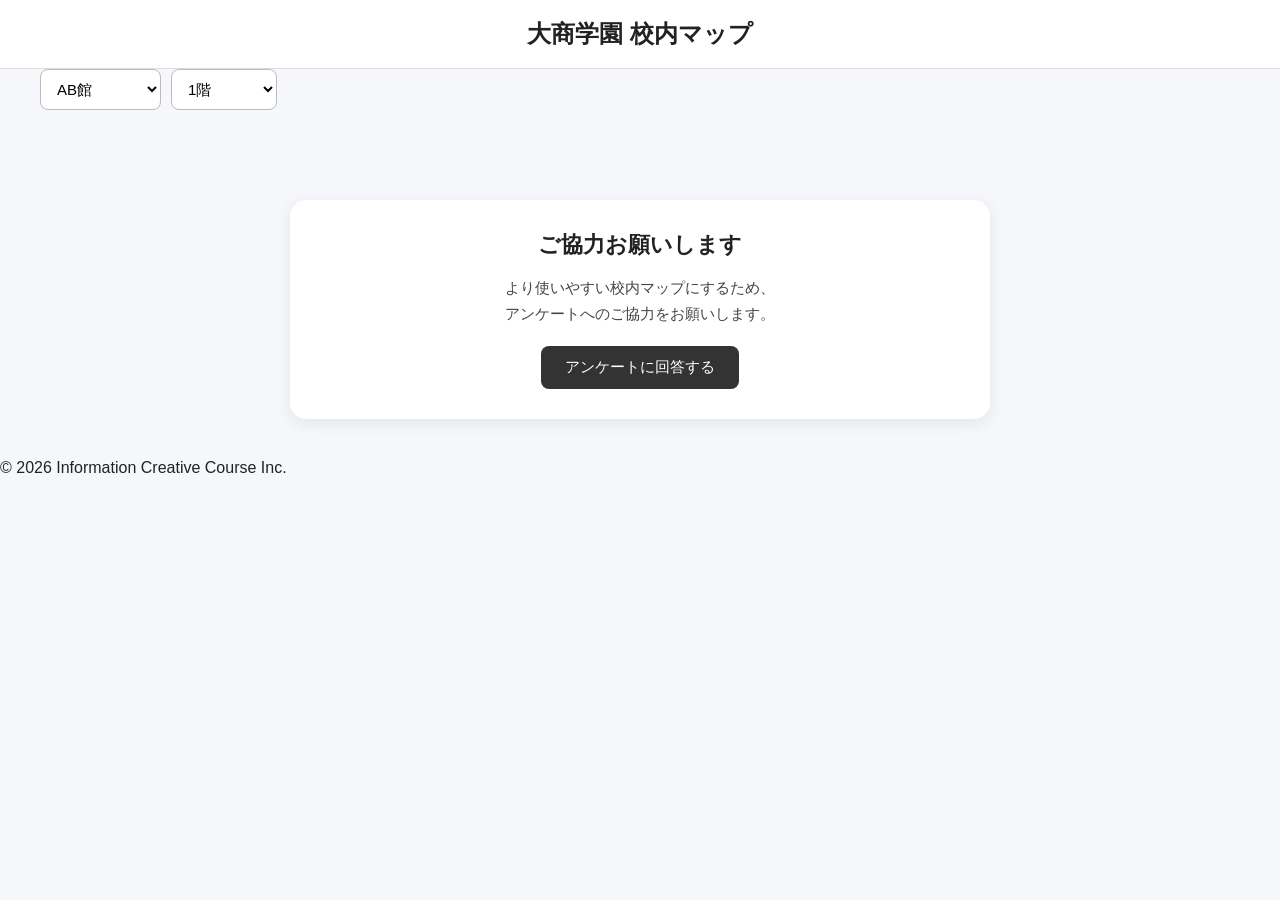
==== commit 96d7b161: "Update index.html" ====
--- a/index.html
+++ b/index.html
@@ -33,301 +33,6 @@
 
 
 <!-- =====================
-     目的地選択
-===================== -->
-
-<div class="destination">
-
-    <select id="destination">
-
-        <option value="">
-            目的地を選択
-        </option>
-
-
-        <option value="Library">
-            図書室
-        </option>
-
-        <option value="Ignitionbase">
-            Ignition Base
-        </option>
-
-        <option value="Studyroom">
-            Study Room
-        </option>
-
-        <option value="Millenniumhall">
-            ミレニアムホール
-        </option>
-
-        <option value="Artroom">
-            美術室
-        </option>
-
-        <option value="Exerciseroom">
-            演習室
-        </option>
-
-        <option value="Scienceroom">
-            理科実験室
-        </option>
-
-        <option value="Kateikaroom">
-            家庭科室
-        </option>
-
-        <option value="Shodouroom">
-            書道教室
-        </option>
-
-        <option value="Hokenroom">
-            保健室
-        </option>
-
-        <option value="Jimuroom">
-            事務室
-        </option>
-
-        <option value="Shokuinroom">
-            職員室
-        </option>
-
-        <option value="Koudoutaiikukan">
-            講堂体育館
-        </option>
-
-        <option value="Shokudou">
-            食堂
-        </option>
-
-        <option value="Sinkanshokuinroom">
-            新館職員室
-        </option>
-
-        <option value="Musicroom">
-            音楽室
-        </option>
-
-        <option value="Danceroom">
-            ダンス教室
-        </option>
-
-        <option value="Gomishori">
-            ゴミ処理場
-        </option>
-
-        <option value="Informationroom">
-            新館情報処理室
-        </option>
-
-        <option value="Sinkantaiikukan">
-            新館体育館
-        </option>
-
-        <option value="TakkyuuRoom">
-            卓球場
-        </option>
-
-        <option value="Juudouroom">
-            柔道場
-        </option>
-
-        <option value="Kendouroom">
-            剣道場
-        </option>
-
-        <option value="S301">
-            S301
-        </option>
-
-        <option value="S206">
-            S206
-        </option>
-
-
-        <option value="11">
-            1-1
-        </option>
-
-        <option value="12">
-            1-2
-        </option>
-
-        <option value="13">
-            1-3
-        </option>
-
-        <option value="14">
-            1-4
-        </option>
-
-        <option value="15">
-            1-5
-        </option>
-
-        <option value="16">
-            1-6
-        </option>
-
-        <option value="17">
-            1-7
-        </option>
-
-        <option value="18">
-            1-8
-        </option>
-
-        <option value="19">
-            1-9
-        </option>
-
-        <option value="110">
-            1-10
-        </option>
-
-        <option value="111">
-            1-11
-        </option>
-
-        <option value="112">
-            1-12
-        </option>
-
-        <option value="113">
-            1-13
-        </option>
-
-        <option value="114">
-            1-14
-        </option>
-
-        <option value="115">
-            1-15
-        </option>
-
-        <option value="116">
-            1-16
-        </option>
-
-
-        <option value="21">
-            2-1
-        </option>
-
-        <option value="22">
-            2-2
-        </option>
-
-        <option value="23">
-            2-3
-        </option>
-
-        <option value="24">
-            2-4
-        </option>
-
-        <option value="25">
-            2-5
-        </option>
-
-        <option value="26">
-            2-6
-        </option>
-
-        <option value="27">
-            2-7
-        </option>
-
-        <option value="28">
-            2-8
-        </option>
-
-        <option value="29">
-            2-9
-        </option>
-
-        <option value="210">
-            2-10
-        </option>
-
-        <option value="211">
-            2-11
-        </option>
-
-        <option value="212">
-            2-12
-        </option>
-
-        <option value="213">
-            2-13
-        </option>
-
-        <option value="214">
-            2-14
-        </option>
-
-
-        <option value="31">
-            3-1
-        </option>
-
-        <option value="32">
-            3-2
-        </option>
-
-        <option value="33">
-            3-3
-        </option>
-
-        <option value="34">
-            3-4
-        </option>
-
-        <option value="35">
-            3-5
-        </option>
-
-        <option value="36">
-            3-6
-        </option>
-
-        <option value="37">
-            3-7
-        </option>
-
-        <option value="38">
-            3-8
-        </option>
-
-        <option value="39">
-            3-9
-        </option>
-
-        <option value="310">
-            3-10
-        </option>
-
-        <option value="311">
-            3-11
-        </option>
-
-        <option value="312">
-            3-12
-        </option>
-
-    </select>
-
-
-    <button onclick="showDestination()">
-        表示
-    </button>
-
-</div>
-
-
-
-<!-- =====================
      建物・階
 ===================== -->
 
@@ -340,16 +45,8 @@
             建物を選択
         </option>
 
-        <option value="S">
-            新館
-        </option>
-
         <option value="AB">
             AB館
-        </option>
-
-        <option value="G">
-            グラウンド側
         </option>
 
     </select>
@@ -384,8 +81,6 @@
         >
 
         <div id="classroom-layer"></div>
-
-        <div id="marker"></div>
 
     </div>
 
--- a/style.css
+++ b/style.css
@@ -10,6 +10,7 @@
 body {
     margin: 0;
     padding: 0;
+    min-height: 100%;
 }
 
 body {
@@ -24,20 +25,16 @@
     color: #222;
 }
 
-#map {
-    cursor: crosshair;
-    touch-action: none;
-}
-
 
 /* =========================================
    ヘッダー
 ========================================= */
 
 header {
+    width: 100%;
     padding: 18px 20px;
 
-    background: #fff;
+    background: #ffffff;
 
     border-bottom: 1px solid #ddd;
 
@@ -47,183 +44,39 @@
 header h1 {
     margin: 0;
 
-    font-size: 23px;
-}
-
-
-/* =========================================
-   操作パネル
-========================================= */
-
-.controls {
+    font-size: 24px;
+    font-weight: 700;
+}
+
+
+/* =========================================
+   建物・階
+========================================= */
+
+.floor-select {
     width: min(1200px, 94%);
-
-    margin: 20px auto;
-
-    padding: 18px;
+    margin: 0 auto 20px;
+
+    display: flex;
+    gap: 10px;
+}
+
+.floor-select select {
+    padding: 10px 12px;
+
+    font-size: 15px;
+
+    border: 1px solid #bbb;
+    border-radius: 8px;
 
     background: #fff;
 
-    border-radius: 12px;
-
-    box-shadow:
-        0 3px 12px rgba(0, 0, 0, 0.08);
-}
-
-
-.control-row {
-    display: flex;
-
-    align-items: center;
-
-    gap: 10px;
-
-    margin-bottom: 12px;
-}
-
-.control-row:last-child {
-    margin-bottom: 0;
-}
-
-
-.control-row label {
-    min-width: 90px;
-
-    font-weight: 600;
-}
-
-
-select,
-input,
-button {
-    padding: 10px 12px;
-
-    font-size: 15px;
-
-    border-radius: 8px;
-}
-
-
-select,
-input {
-    border: 1px solid #bbb;
-
-    background: #fff;
-}
-
-
-input[type="text"] {
-    flex: 1;
-
-    min-width: 150px;
-}
-
-
-button {
-    border: none;
-
-    background: #333;
-
-    color: #fff;
-
     cursor: pointer;
 }
 
-
-button:hover {
-    opacity: 0.85;
-}
-
-
-/* =========================================
-   座標パネル
-========================================= */
-
-.coordinate-panel {
-    width: min(1200px, 94%);
-
-    margin: 0 auto 20px;
-
-    padding: 18px;
-
-    background: #fff;
-
-    border-radius: 12px;
-
-    box-shadow:
-        0 3px 12px rgba(0, 0, 0, 0.08);
-}
-
-
-.coordinate-panel h2,
-.coordinate-panel h3 {
-    margin-top: 0;
-}
-
-
-.coordinate-grid {
-    display: grid;
-
-    grid-template-columns:
-        repeat(4, 1fr);
-
-    gap: 10px;
-
-    margin-bottom: 18px;
-}
-
-
-.coordinate-grid div {
-    padding: 12px;
-
-    background: #f1f3f5;
-
-    border-radius: 8px;
-
-    text-align: center;
-}
-
-
-.coordinate-grid span {
-    display: block;
-
-    margin-bottom: 5px;
-
-    font-size: 12px;
-
-    color: #666;
-}
-
-
-.coordinate-grid strong {
-    font-size: 20px;
-}
-
-
-textarea {
-    width: 100%;
-
-    min-height: 130px;
-
-    padding: 12px;
-
-    resize: vertical;
-
-    border: 1px solid #bbb;
-
-    border-radius: 8px;
-
-    font-family:
-        Consolas,
-        "Courier New",
-        monospace;
-
-    font-size: 14px;
-}
-
-
-.copy-button {
-    margin-top: 10px;
+.floor-select select:focus {
+    outline: 2px solid #4aa3ff;
+    outline-offset: 1px;
 }
 
 
@@ -238,7 +91,7 @@
 
     justify-content: center;
 
-    padding: 0 10px 40px;
+    padding: 0 10px 30px;
 }
 
 
@@ -247,26 +100,46 @@
 
     width: min(1200px, 100%);
 
+    /*
+        JSが画像の比率に合わせて
+        高さを設定する
+    */
+    height: auto;
+
     overflow: hidden;
 
-    background: #ddd;
+    background: #e9edf2;
 
     border-radius: 12px;
 
     box-shadow:
-        0 4px 15px rgba(0, 0, 0, 0.1);
-
-    touch-action: none;
-}
-
+        0 4px 15px rgba(0, 0, 0, 0.08);
+}
+
+
+/* =========================================
+   地図画像
+========================================= */
 
 #map {
+    position: absolute;
+
+    left: 0;
+    top: 0;
+
     display: block;
 
-    width: 100%;
-
+    /*
+        width / height はJSで設定
+    */
+    width: auto;
     height: auto;
 
+    max-width: none;
+    max-height: none;
+
+    object-fit: fill;
+
     user-select: none;
 
     -webkit-user-drag: none;
@@ -274,24 +147,255 @@
 
 
 /* =========================================
-   選択範囲
-========================================= */
-
-#selection {
+   文化祭クリックレイヤー
+========================================= */
+
+#classroom-layer {
     position: absolute;
 
+    left: 0;
+    top: 0;
+
+    width: 100%;
+    height: 100%;
+
+    z-index: 10;
+
+    pointer-events: none;
+}
+
+
+.classroom-area {
+    position: absolute;
+
+    pointer-events: auto;
+
+    cursor: pointer;
+
+    background: rgba(0, 140, 255, 0);
+
+    border: 2px solid rgba(0, 140, 255, 0);
+
+    transition:
+        background 0.15s ease,
+        border-color 0.15s ease;
+}
+
+
+.classroom-area:hover {
+    background: rgba(0, 140, 255, 0.15);
+
+    border-color: rgba(0, 140, 255, 0.45);
+}
+
+/* =========================================
+   模擬店マップポップアップ
+========================================= */
+
+#stall-modal {
+    position: fixed;
+    inset: 0;
+    width: 100%;
+    height: 100%;
     display: none;
-
-    pointer-events: none;
-
-    border: 2px solid #008cff;
-
-    background: rgba(0, 140, 255, 0.18);
-
-    z-index: 10;
-}
-
-
+    align-items: center;
+    justify-content: center;
+    padding: 20px;
+    background: rgba(0, 0, 0, 0.6);
+    z-index: 9998; /* festival-modalより低く */
+}
+
+#stall-modal.show {
+    display: flex;
+}
+
+.stall-modal-content {
+    width: min(360px, 90vw);
+    padding: 25px;
+    background: #ffffff;
+    border-radius: 16px;
+    text-align: center;
+    box-shadow: 0 10px 40px rgba(0, 0, 0, 0.3);
+}
+
+.stall-modal-content p {
+    margin: 0 0 20px;
+    font-size: 16px;
+    line-height: 1.6;
+}
+
+.stall-modal-buttons {
+    display: flex;
+    gap: 12px;
+    justify-content: center;
+}
+
+.stall-modal-buttons button {
+    padding: 10px 22px;
+    font-size: 15px;
+    border: none;
+    border-radius: 8px;
+    cursor: pointer;
+}
+
+#stall-yes {
+    background: #333;
+    color: #fff;
+}
+
+#stall-no {
+    background: #eee;
+    color: #333;
+}
+
+#stall-yes:hover,
+#stall-no:hover {
+    opacity: 0.85;
+}
+
+/* =========================================
+   文化祭ポップアップ
+========================================= */
+
+#festival-modal {
+    position: fixed;
+
+    inset: 0;
+
+    width: 100%;
+    height: 100%;
+
+    display: none;
+
+    align-items: center;
+    justify-content: center;
+
+    padding: 20px;
+
+    background: rgba(0, 0, 0, 0.6);
+
+    z-index: 9999;
+}
+
+#festival-modal.show {
+    display: flex;
+}
+
+
+/* =========================================
+   ポップアップ本体
+========================================= */
+
+#festival-modal .festival-modal-content {
+    position: relative;
+
+    width: min(700px, 95vw);
+    max-height: 90vh;
+
+    overflow-y: auto;
+
+    padding: 25px;
+
+    background: #ffffff;
+
+    border-radius: 16px;
+
+    box-shadow:
+        0 10px 40px rgba(0, 0, 0, 0.3);
+}
+
+
+/* =========================================
+   閉じるボタン
+========================================= */
+
+#festival-modal .festival-close {
+    position: absolute;
+
+    top: 10px;
+    right: 14px;
+
+    width: 36px;
+    height: 36px;
+
+    display: flex;
+    align-items: center;
+    justify-content: center;
+
+    border: none;
+    border-radius: 50%;
+
+    background: #eeeeee;
+
+    color: #333;
+
+    font-size: 24px;
+    line-height: 1;
+
+    cursor: pointer;
+
+    z-index: 2;
+}
+
+#festival-modal .festival-close:hover {
+    background: #dddddd;
+}
+
+
+/* =========================================
+   タイトル
+========================================= */
+
+#festival-title {
+    margin: 0 45px 18px 0;
+
+    font-size: 24px;
+    font-weight: 700;
+
+    line-height: 1.5;
+}
+
+
+/* =========================================
+   画像
+========================================= */
+
+#festival-image-container {
+    width: 100%;
+
+    margin-bottom: 18px;
+
+    text-align: center;
+}
+
+#festival-image {
+    display: block;
+
+    width: 100%;
+    max-width: 100%;
+    max-height: 50vh;
+
+    margin: 0 auto;
+
+    object-fit: contain;
+
+    border-radius: 10px;
+}
+
+
+/* =========================================
+   説明
+========================================= */
+
+#festival-description {
+    margin: 0;
+
+    font-size: 16px;
+
+    line-height: 1.7;
+
+    white-space: pre-wrap;
+}
 
 
 /* =========================================
@@ -300,21 +404,80 @@
 
 @media (max-width: 600px) {
 
-    .control-row {
-        flex-wrap: wrap;
+    #festival-modal {
+        padding: 10px;
     }
 
-    .control-row label {
+    #festival-modal .festival-modal-content {
         width: 100%;
+        max-height: 92vh;
+
+        padding: 20px;
     }
 
-    .coordinate-grid {
-        grid-template-columns:
-            repeat(2, 1fr);
+    #festival-title {
+        font-size: 20px;
+
+        margin-right: 35px;
     }
 
-    header h1 {
-        font-size: 19px;
+    #festival-description {
+        font-size: 15px;
     }
 
 }
+
+
+/* =========================================
+   アンケートセクション
+========================================= */
+
+.survey {
+    width: min(700px, 94%);
+    margin: 40px auto;
+
+    padding: 30px 25px;
+
+    background: #ffffff;
+
+    border-radius: 16px;
+
+    box-shadow:
+        0 4px 15px rgba(0, 0, 0, 0.08);
+
+    text-align: center;
+}
+
+.survey h2 {
+    margin: 0 0 15px;
+
+    font-size: 22px;
+    font-weight: 700;
+}
+
+.survey p {
+    margin: 0 0 20px;
+
+    font-size: 15px;
+    line-height: 1.7;
+
+    color: #444;
+}
+
+.survey button {
+    padding: 12px 24px;
+
+    font-size: 15px;
+
+    border: none;
+    border-radius: 8px;
+
+    background: #333;
+    color: #fff;
+
+    cursor: pointer;
+}
+
+.survey button:hover {
+    opacity: 0.85;
+}
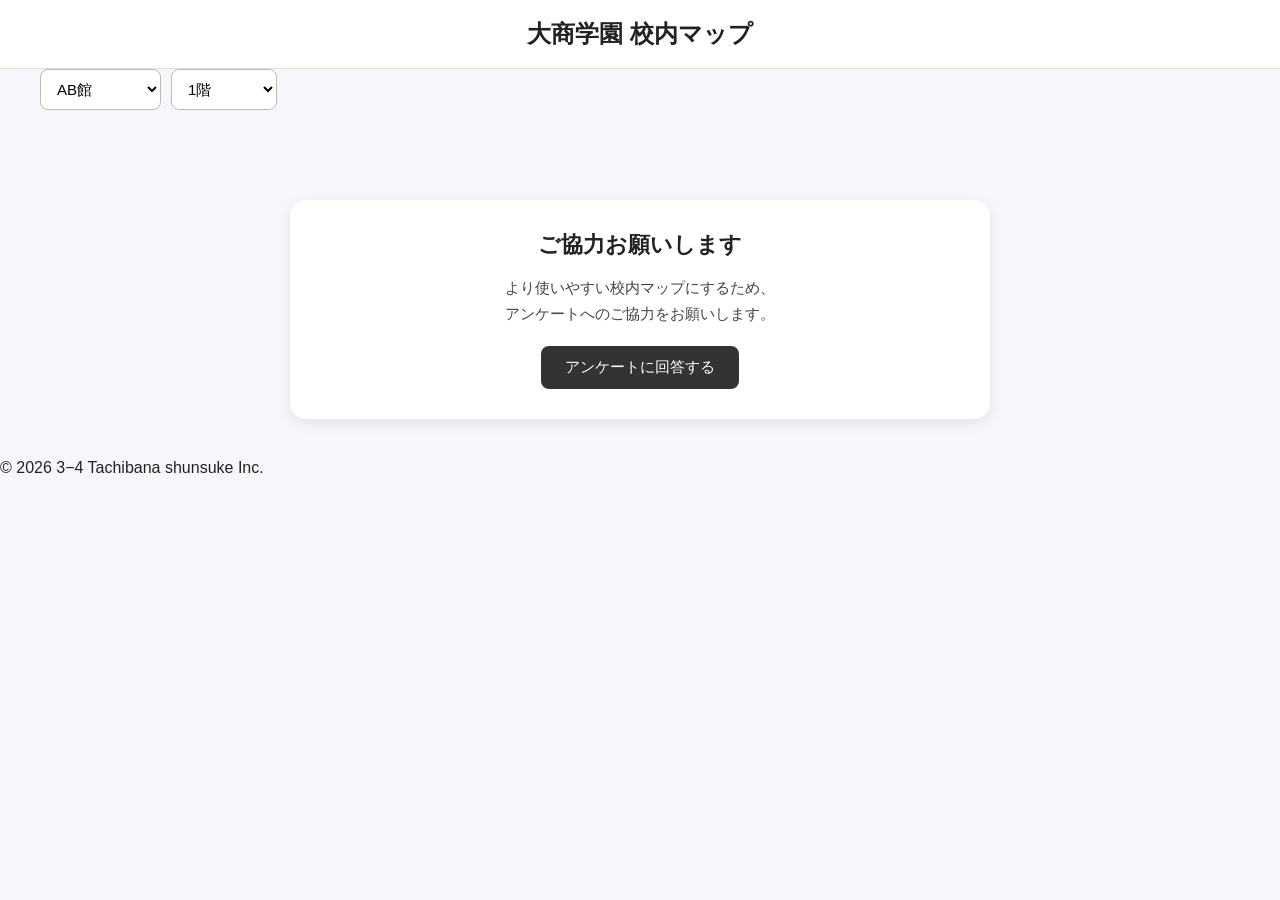
==== commit d4cdfb36: "Update footer copyright information" ====
--- a/index.html
+++ b/index.html
@@ -211,7 +211,7 @@
 <footer>
 
     <p>
-        © 2026 Information Creative Course Inc.
+        © 2026 3−4 Tachibana shunsuke Inc.
     </p>
 
 </footer>
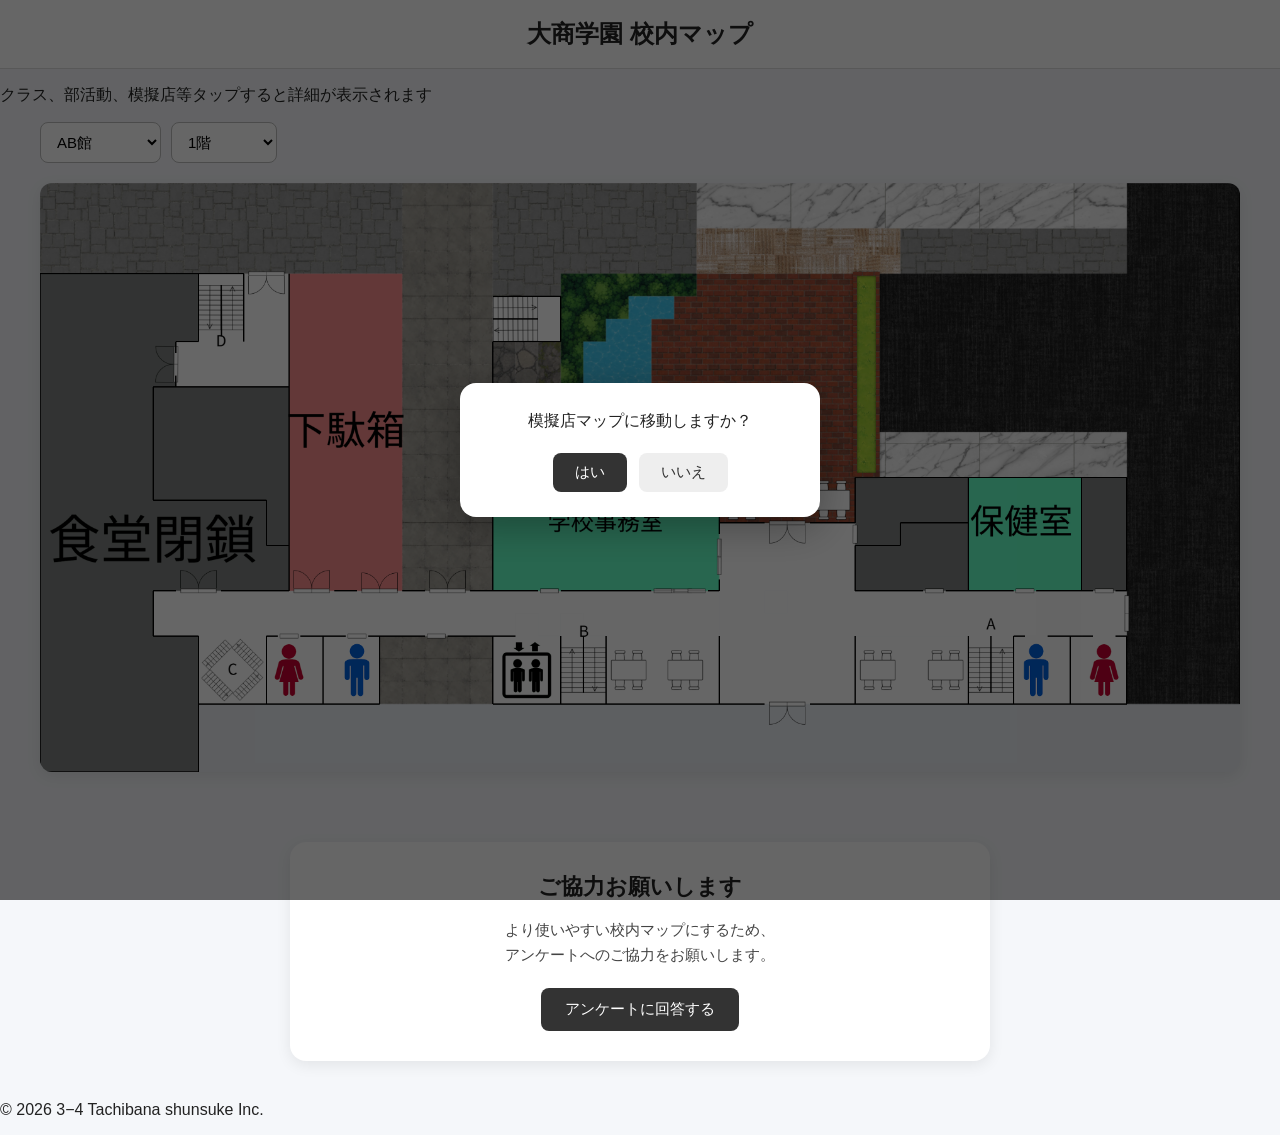
==== commit 584bccaa: "Update index.html" ====
--- a/index.html
+++ b/index.html
@@ -30,7 +30,11 @@
 
 </header>
 
-
+<p class="map-instruction">
+    クラス、部活動、模擬店等タップすると詳細が表示されます
+</p>
+
+     
 
 <!-- =====================
      建物・階
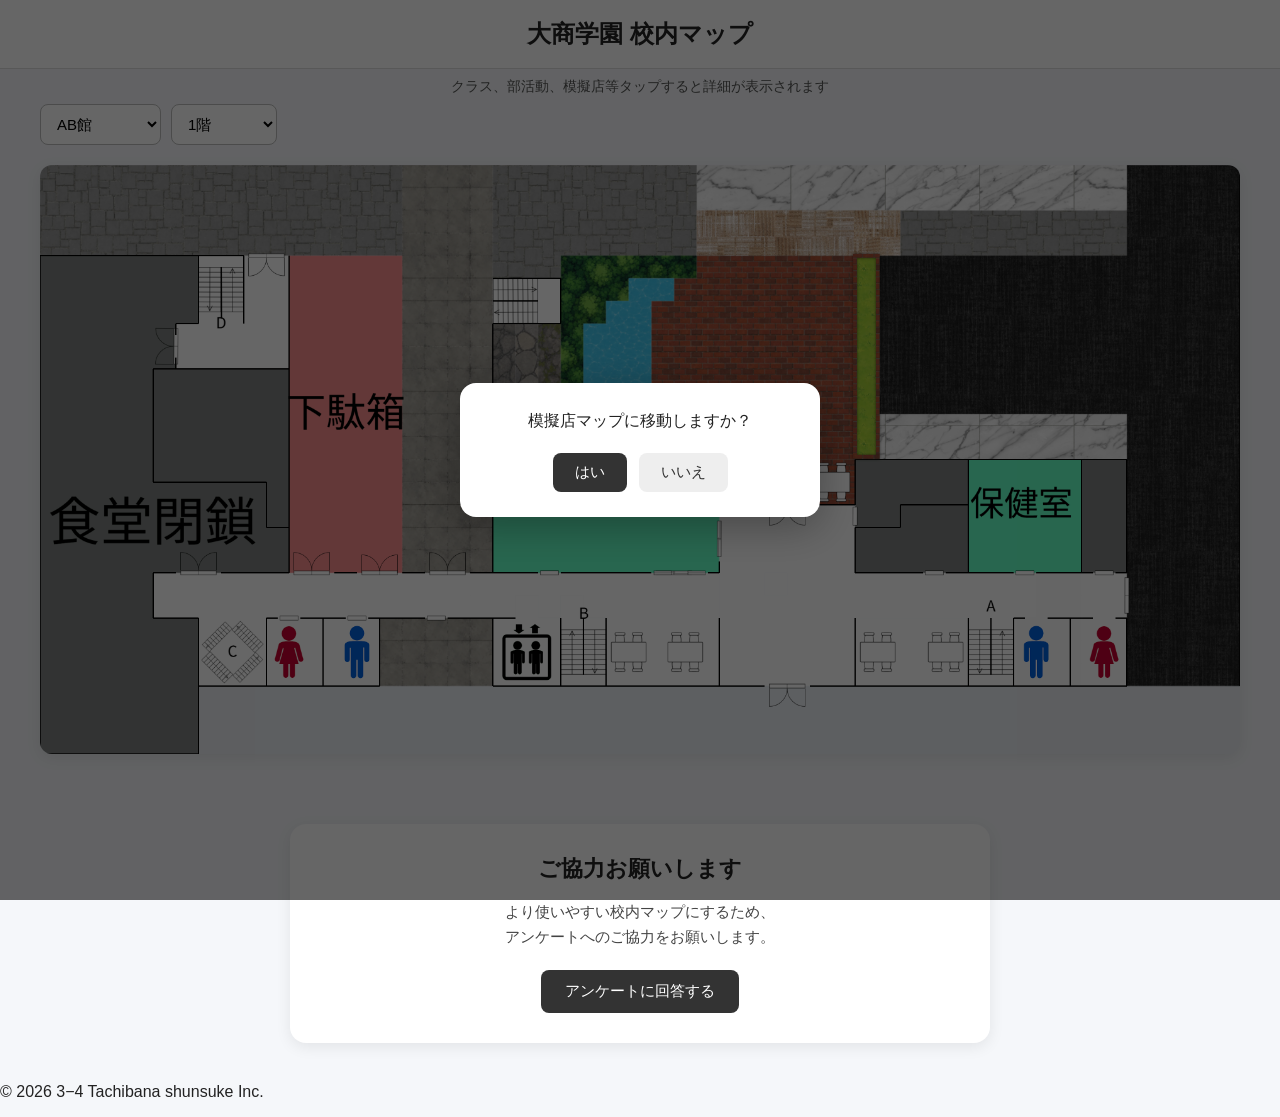
==== commit e929a7d0: "Remove commented section in index.html" ====
--- a/index.html
+++ b/index.html
@@ -36,7 +36,7 @@
 
      
 
-<!-- =====================
+<!-- ====================
      建物・階
 ===================== -->
 
--- a/style.css
+++ b/style.css
@@ -48,6 +48,13 @@
     font-weight: 700;
 }
 
+.map-instruction {
+    text-align: center;
+    font-size: 0.9rem;
+    color: #555;
+    margin: 8px 0;
+}
+
 
 /* =========================================
    建物・階
